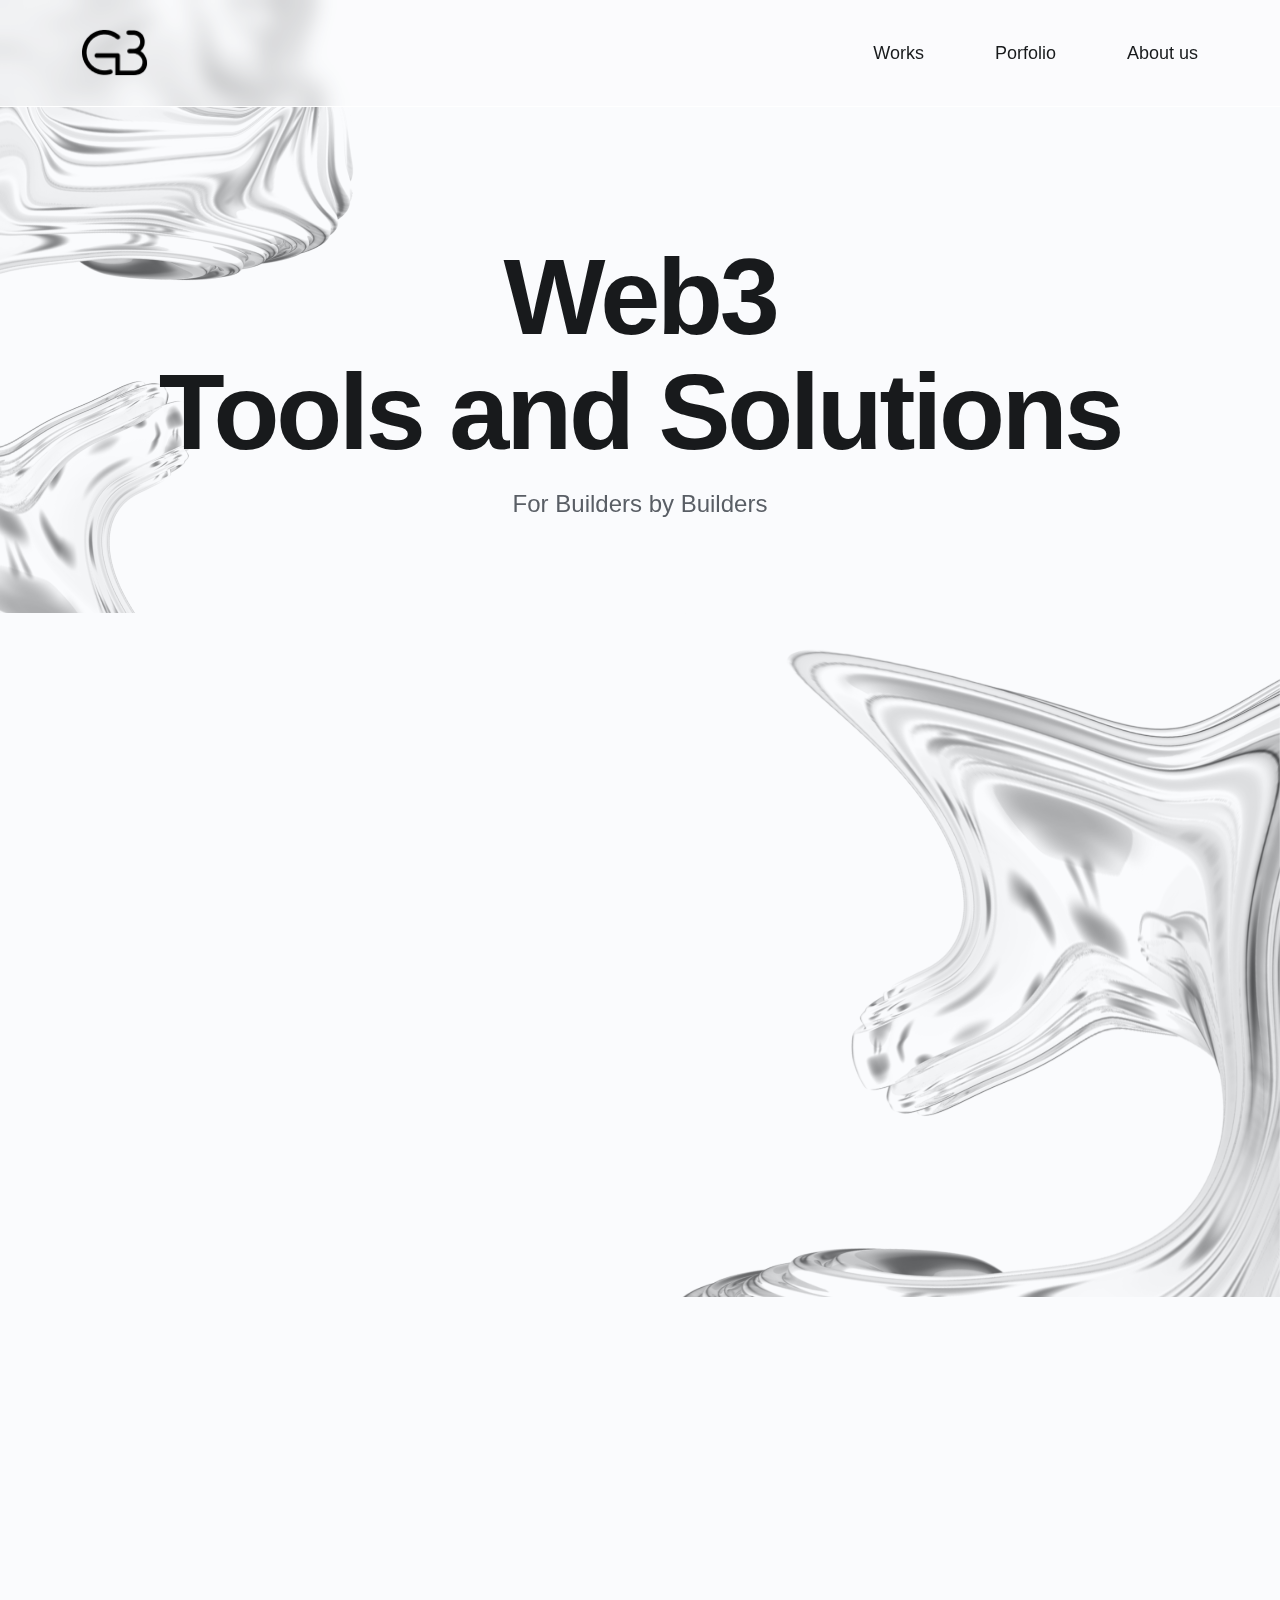
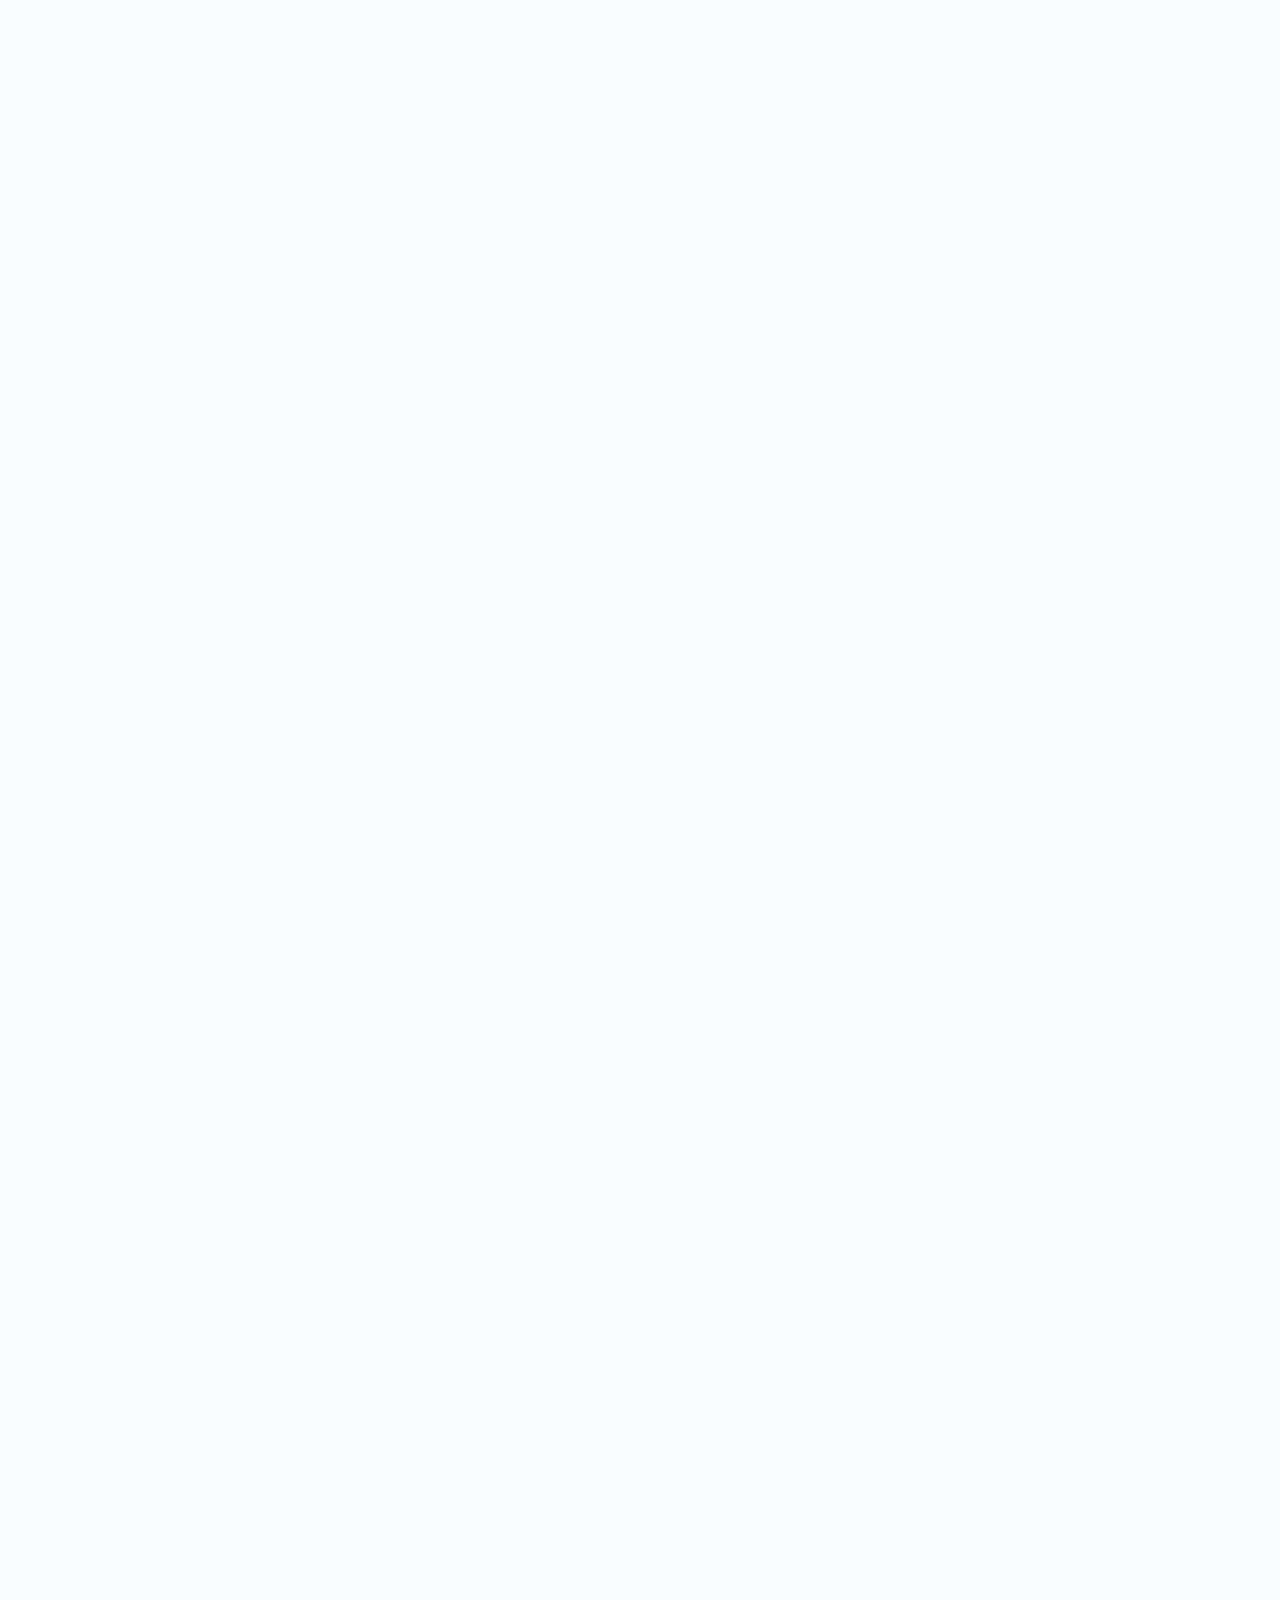
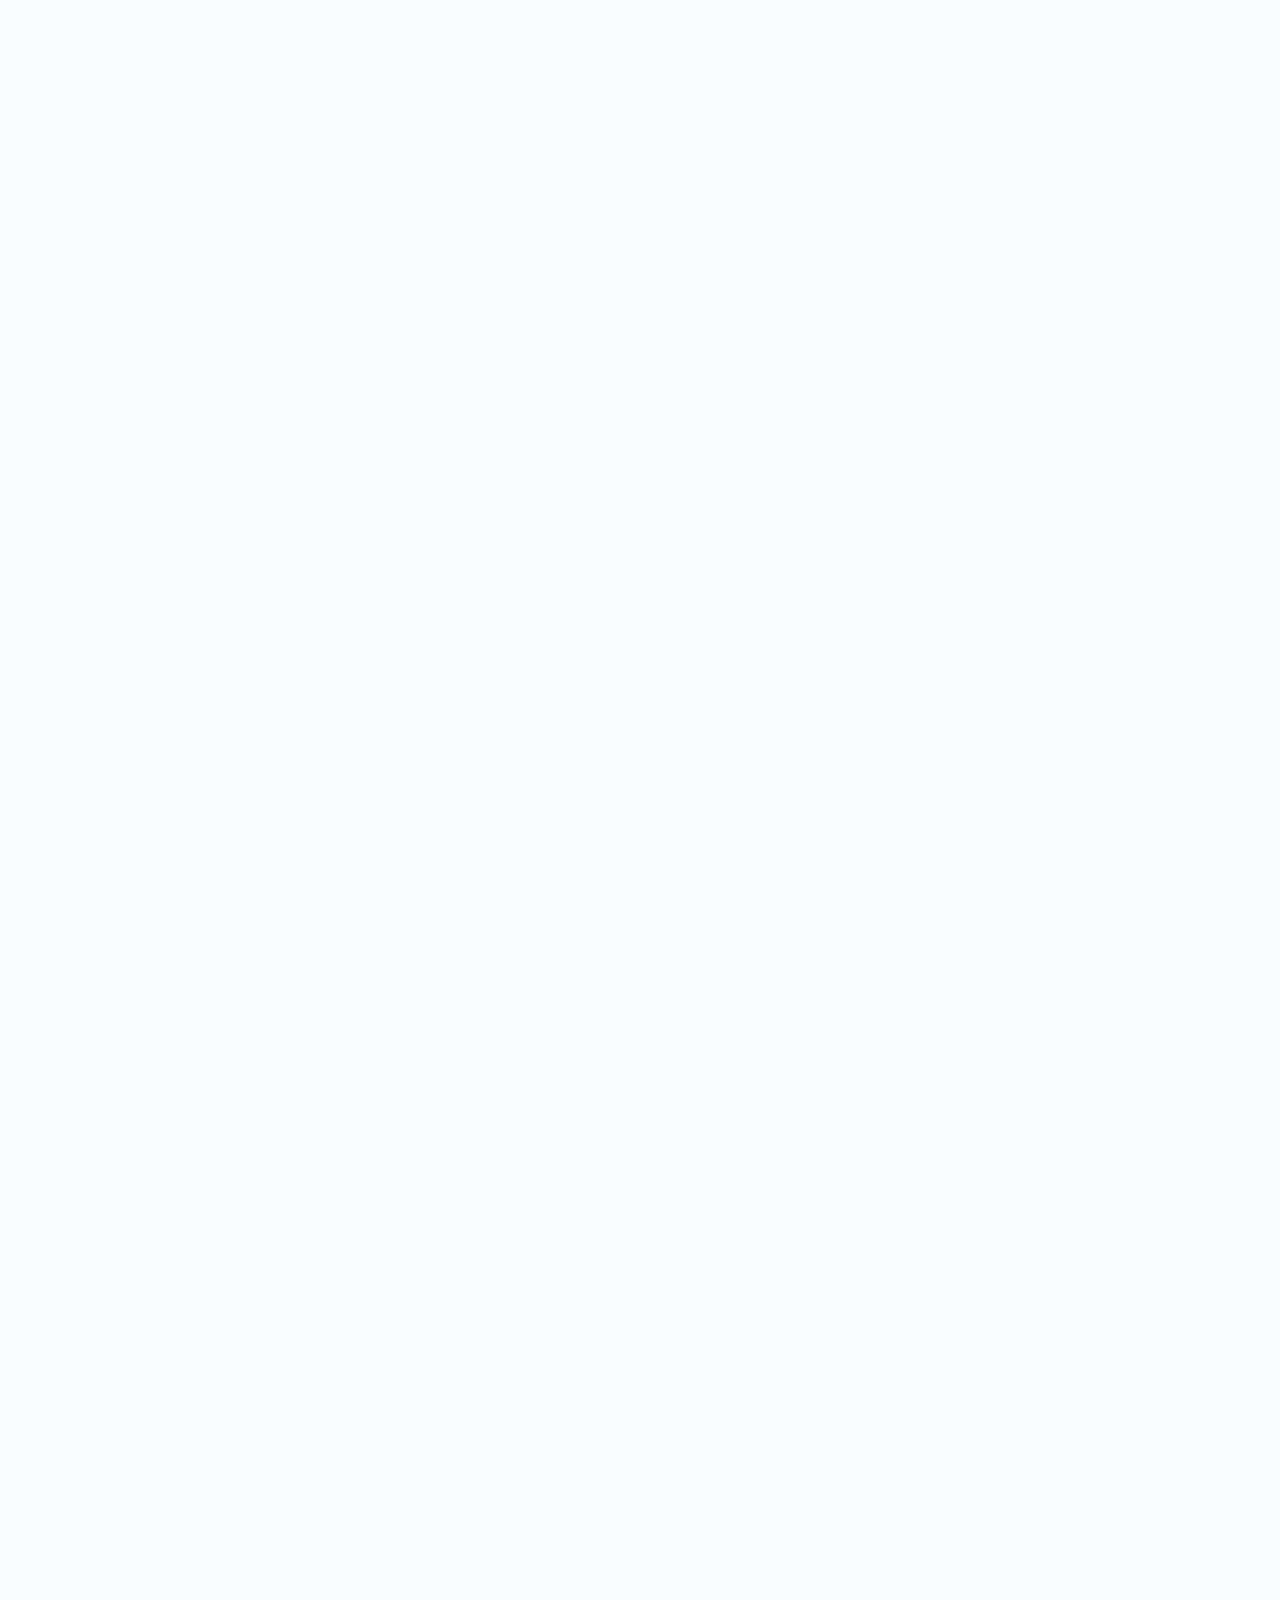
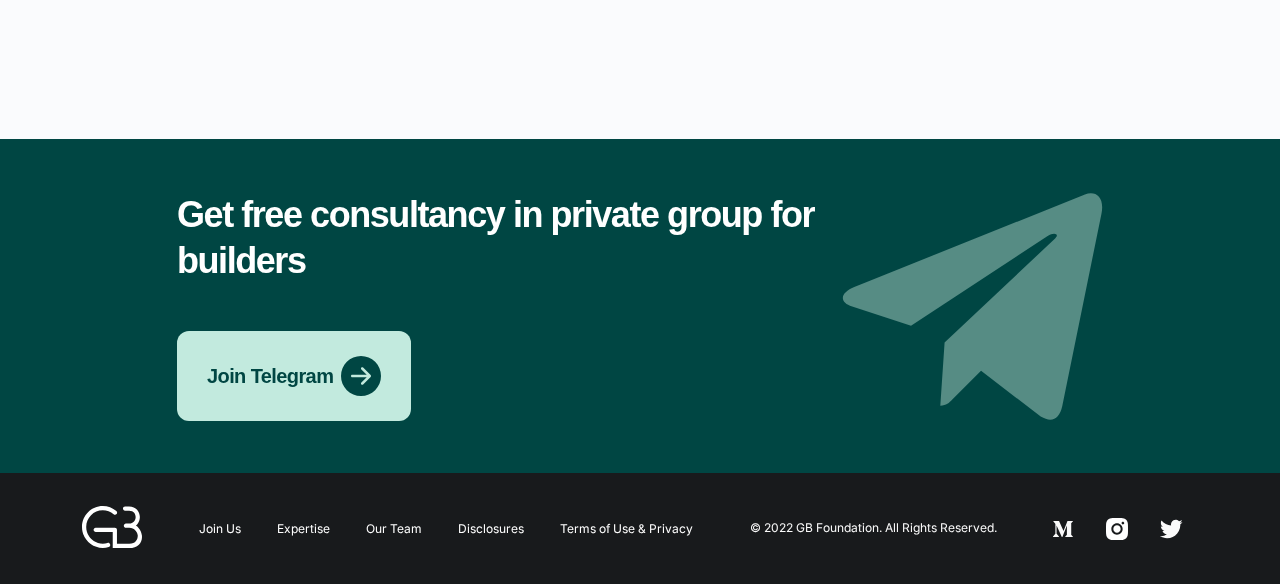
==== index.html @ 2387ce79 "fix bugs" ====
<!DOCTYPE html>
<html lang="en">
  <head>
    <meta charset="utf-8" />
    <link href="favicon.ico" rel="icon" />
    <title>Web3 Tools and Solutions</title>
    <!-- Search Engine -->
    <meta
      content="We support brand growth for our clients by pioneering new forms of
      marketing strategies that utilize emerging technologies, leading a
      new revolution in how business is done."
      name="description"
    />
    <meta
      content="https://gb-foundation.vercel.app/opengraph-2.jpg"
      name="image"
    />
    <!-- Schema.org for Google -->
    <meta content="GB Foundation" itemprop="name" />
    <meta
      content="Genesis Builders is here to assist every type of enterprise, from the most promising start-ups to top brands and businesses in the world, with the next evolution of consumer behavior."
      itemprop="description"
    />
    <meta
      content="https://gb-foundation.vercel.app/opengraph.png"
      itemprop="image"
    />
    <!-- Open Graph general (Facebook, Pinterest & Google+) -->
    <meta content="GB Foundation" name="og:title" />
    <meta
      content="Genesis Builders is here to assist every type of enterprise, from the most promising start-ups to top brands and businesses in the world, with the next evolution of consumer behavior."
      name="og:description"
    />
    <meta
      content="https://gb-foundation.vercel.app/opengraph.png"
      name="og:image"
    />
    <meta content="https://gb-foundation.vercel.app/" name="og:url" />
    <meta content="GB Foundation" name="og:site_name" />
    <meta content="en_US" name="og:locale" />
    <meta content="website" name="og:type" />
    <meta content="@gbfoundation" name="twitter:site" />
    <meta content="summary_large_image" name="twitter:card" />
    <meta content="GB Foundation" name="twitter:title" />
    <meta
      content="Genesis Builders is here to assist every type of enterprise, from the most promising start-ups to top brands and businesses in the world, with the next evolution of consumer behavior."
      name="twitter:description"
    />
    <meta
      content="https://gb-foundation.vercel.app/opengraph.png"
      name="twitter:image"
    />
    <meta content="401785937034606" name="fb:app_id" />
    <meta content="width=device-width, initial-scale=1" name="viewport" />
    <meta content="#fff" name="theme-color" />
    <link href="logo192.png" rel="apple-touch-icon" />
    <link
      href="https://cdn.jsdelivr.net/npm/bootstrap@5.2.0/dist/css/bootstrap.min.css"
      rel="stylesheet"
    />
    <link href="https://fonts.cdnfonts.com/css/avenir" rel="stylesheet" />
    <link
      href="https://fonts.googleapis.com/css2?family=Inter:wght@300;400;500;600;700;800;900&amp;display=swap"
      rel="stylesheet"
    />
    <link href="assets/plugins/aos/aos.css" rel="stylesheet" />
    <link href="assets/plugins/slick/slick.css" rel="stylesheet" />
    <link href="assets/plugins/slick/slick-theme.css" rel="stylesheet" />
    <link href="assets/css/style.css" rel="stylesheet" />
    <!-- Google tag (gtag.js) -->
    <script
      async
      src="https://www.googletagmanager.com/gtag/js?id=G-9VPZ864VEZ"
    ></script>
    <script>
      window.dataLayer = window.dataLayer || [];

      function gtag() {
        dataLayer.push(arguments);
      }

      gtag("js", new Date());
      gtag("config", "G-9VPZ864VEZ");
    </script>
  </head>

  <body>
    <!-- begin loader -->
    <div class="gb-loader-wrapper" id="GBLoader">
      <div class="gb-loader-element"></div>
      <div class="gb-loader-element"></div>
      <div class="gb-loader-element"></div>
      <div class="gb-loader-text">Loading…</div>
      <div class="gb-loader-large-square"></div>
    </div>
    <!-- end loader -->

    <!-- begin header -->
    <header class="gb-header">
      <div class="container d-flex align-items-center justify-content-between">
        <a class="gb-brand" href="index.html">
          <img alt="GB Foundation" src="assets/images/logo.png" />
        </a>
        <div class="gb-header-toggle">
          <span></span>
          <span></span>
          <span></span>
          <span></span>
        </div>
        <div class="gb-header-menu">
          <ul>
            <li><a href="works.html">Works</a></li>
            <li><a href="portfolio.html">Porfolio</a></li>
            <li><a href="about-us.html">About us</a></li>
          </ul>
        </div>
      </div>
    </header>
    <!-- end header -->

    <!-- begin main -->
    <main class="gb-main">
      <div class="gb-page-content gb-homepage">
        <div class="gb-hp-banner">
          <div class="container">
            <h1 data-aos="fade-up">
              Web3 <br />
              Tools and Solutions
            </h1>
            <div data-aos="fade-up" data-aos-delay="100">
              For Builders by Builders
            </div>
          </div>
        </div>

        <div class="gb-hp-story">
          <div class="container">
            <div class="gb-hp-story-title" data-aos="fade-up">
              Genesis Builders is here to assist every type of enterprise, from
              the most promising start-ups to top brands and businesses in the
              world, with the next evolution of consumer behavior.
            </div>
            <div
              class="gb-hp-story-body"
              data-aos="fade-up"
              data-aos-delay="100"
            >
              Genesis Builders is here to support brand growth with customers
              via emerging technologies, marketing strategy, and beyond. We aim
              to empower our clients, to make success the norm, to rise above
              outdated limitations in order to achieve true success.
            </div>
          </div>
        </div>

        <div class="gb-hp-video">
          <!-- mute, hide info, loop, hide control, autoplay -->
          <iframe
            allow="accelerometer; autoplay; clipboard-write; encrypted-media; gyroscope; picture-in-picture"
            allowfullscreen
            frameborder="0"
            height="315"
            src="https://www.youtube.com/embed/AJ_y1u4sXQE?controls=0&autoplay=1&mute=1&playsinline=1&loop=1&playlist=AJ_y1u4sXQE&modestbranding=1&showinfo=0"
            style="
              aspect-ratio: 16 / 9;
              width: 100%;
              height: auto;
              pointer-events: none;
            "
            title="YouTube video player"
            width="560"
          ></iframe>
        </div>

        <div class="gb-hp-expertise">
          <div class="container">
            <div class="gb-section-title" data-aos="fade-up">
              The GB Verticals
            </div>
            <div
              class="gb-section-description"
              data-aos="fade-up"
              data-aos-delay="100"
            >
              We support brand growth for our clients by pioneering new forms of
              marketing strategies that utilize emerging technologies, leading a
              new revolution in how business is done.
            </div>
            <div
              class="gb-hp-expertise-action"
              data-aos="fade-up"
              data-aos-delay="200"
            >
              <a href="works.html">Check out our works</a>
            </div>
            <div class="row">
              <div class="col-lg-4 mb-lg-0 mb-5">
                <div class="gb-hp-expertise-item style-1" data-aos="fade-up">
                  <div class="gb-hp-expertise-item-inner">
                    <div class="gb-hp-expertise-item-title">BRANDING</div>
                    <div class="gb-hp-expertise-item-description">
                      GB Branding Service utilizes technology, as well as
                      strategy, to fine tune your company's brand image. Our
                      services include brand positioning, brand image, public
                      relations (PR), digital marketing, and more.
                    </div>
                  </div>
                </div>
              </div>
              <div class="col-lg-4 mb-lg-0 mb-5">
                <div
                  class="gb-hp-expertise-item style-2"
                  data-aos="fade-up"
                  data-aos-delay="100"
                >
                  <div class="gb-hp-expertise-item-inner">
                    <div class="gb-hp-expertise-item-title">COMMUNITY</div>
                    <div class="gb-hp-expertise-item-description">
                      The GB community is an integral part of project
                      development, handling Building, Branding, Leading and
                      Management duties to foster organic brand development.
                    </div>
                  </div>
                </div>
              </div>
              <div class="col-lg-4">
                <div
                  class="gb-hp-expertise-item style-3"
                  data-aos="fade-up"
                  data-aos-delay="200"
                >
                  <div class="gb-hp-expertise-item-inner">
                    <div class="gb-hp-expertise-item-title">TECHNOLOGY</div>
                    <div class="gb-hp-expertise-item-description">
                      Genesis Builders provides customers with superior products
                      brought to market in a more efficient way. We provide
                      flexible and innovative technology solutions at
                      competitive prices.
                    </div>
                  </div>
                </div>
              </div>
            </div>
          </div>
        </div>

        <div class="gb-hp-portfolio">
          <div class="container">
            <div class="gb-section-title" data-aos="fade-up">Our portfolio</div>
            <div
              class="gb-section-description"
              data-aos="fade-up"
              data-aos-delay="100"
            >
              The GB portfolio contains a variety of web3 projects, many of
              which have already achieved important milestones and success with
              support of GB.
            </div>
            <div
              class="gb-hp-portfolio-more"
              data-aos="fade-up"
              data-aos-delay="200"
            >
              <a href="portfolio.html">
                <span>View more</span>
                <svg
                  fill="none"
                  height="30"
                  viewBox="0 0 30 30"
                  width="30"
                  xmlns="http://www.w3.org/2000/svg"
                >
                  <path
                    clip-rule="evenodd"
                    d="M1.875 15C1.875 14.7514 1.97377 14.5129 2.14959 14.3371C2.3254 14.1613 2.56386 14.0625 2.8125 14.0625L24.9244 14.0625L19.0238 8.16379C18.8477 7.98775 18.7488 7.74899 18.7488 7.50004C18.7488 7.25108 18.8477 7.01232 19.0238 6.83629C19.1998 6.66025 19.4385 6.56135 19.6875 6.56135C19.9365 6.56135 20.1752 6.66025 20.3513 6.83629L27.8513 14.3363C27.9386 14.4234 28.0078 14.5268 28.0551 14.6407C28.1024 14.7546 28.1267 14.8767 28.1267 15C28.1267 15.1234 28.1024 15.2455 28.0551 15.3593C28.0078 15.4732 27.9386 15.5767 27.8513 15.6638L20.3513 23.1638C20.1752 23.3398 19.9365 23.4387 19.6875 23.4387C19.4385 23.4387 19.1998 23.3398 19.0238 23.1638C18.8477 22.9877 18.7488 22.749 18.7488 22.5C18.7488 22.2511 18.8477 22.0123 19.0238 21.8363L24.9244 15.9375L2.8125 15.9375C2.56386 15.9375 2.3254 15.8388 2.14959 15.6629C1.97377 15.4871 1.875 15.2487 1.875 15Z"
                    fill="#004643"
                    fill-rule="evenodd"
                  />
                </svg>
              </a>
            </div>
            <div class="gb-hp-portfolio-slide-wrap" data-aos="fade-up">
              <div class="gb-hp-portfolio-slide">
                <div class="gb-hp-portfolio-item-wrap">
                  <div class="gb-hp-portfolio-item">
                    <div class="gb-hp-portfolio-image">
                      <img
                        alt="databricks"
                        src="assets/images/portfolio/databricks.png"
                      />
                    </div>
                    <div class="gb-hp-portfolio-description">
                      As the world’s first and only lakehouse platform in the
                      cloud, Databricks combines the best of data warehouses and
                      data lakes to offer an open and unified platform for data
                      and AI.
                    </div>
                  </div>
                </div>

                <div class="gb-hp-portfolio-item-wrap">
                  <div class="gb-hp-portfolio-item">
                    <div class="gb-hp-portfolio-image">
                      <img
                        alt="DigitalOcean"
                        src="assets/images/portfolio/DigitalOcean.png"
                      />
                    </div>
                    <div class="gb-hp-portfolio-description">
                      An American cloud infrastructure provider, who provides
                      developers, startups, and SMBs with cloud
                      infrastructure-as-a-service platforms
                    </div>
                  </div>
                </div>

                <div class="gb-hp-portfolio-item-wrap">
                  <div class="gb-hp-portfolio-item">
                    <div class="gb-hp-portfolio-image">
                      <img
                        alt="massbit"
                        src="assets/images/portfolio/massbit.svg"
                      />
                    </div>
                    <div class="gb-hp-portfolio-description">
                      MassBit’s mission is to evolve web3 infrastructure, making
                      it easier, faster and cheaper for Defi and web3, through
                      the development of decentralized API and multi-chain
                      indexing services.
                    </div>
                  </div>
                </div>

                <div class="gb-hp-portfolio-item-wrap">
                  <div class="gb-hp-portfolio-item">
                    <div class="gb-hp-portfolio-image">
                      <img
                        alt="harmony"
                        src="assets/images/portfolio/harmony.png"
                      />
                    </div>
                    <div class="gb-hp-portfolio-description">
                      An open and fast blockchain.Their mainnet runs Ethereum
                      applications with 2-second transaction finality and 100
                      times lower fees.
                    </div>
                  </div>
                </div>
              </div>
            </div>
          </div>
        </div>

        <div class="gb-hp-partners">
          <div class="container">
            <div class="gb-section-title" data-aos="fade-up">Our Partners</div>
            <div
              class="gb-section-description"
              data-aos="fade-up"
              data-aos-delay="100"
            >
              Genesis Builders partnered with leading tech-based brands to
              create transformative changes in the world.
            </div>
            <div class="row justify-content-center">
              <div class="col-xl col-lg-2 col-md-3 col-6 mb-lg-0 mb-3">
                <a class="gb-hp-partner" data-aos="fade-up" href="#">
                  <img
                    alt="animoca"
                    src="assets/images/our-partners/animoca.png"
                  />
                </a>
              </div>
              <div class="col-xl col-lg-2 col-md-3 col-6 mb-lg-0 mb-3">
                <a
                  class="gb-hp-partner"
                  data-aos="fade-up"
                  data-aos-delay="100"
                  href="#"
                >
                  <img
                    alt="harmony"
                    src="assets/images/our-partners/harmony.png"
                  />
                </a>
              </div>
              <div class="col-xl col-lg-2 col-md-3 col-6 mb-lg-0 mb-3">
                <a
                  class="gb-hp-partner"
                  data-aos="fade-up"
                  data-aos-delay="200"
                  href="#"
                >
                  <img
                    alt="polygon"
                    src="assets/images/our-partners/polygon.png"
                  />
                </a>
              </div>
              <div class="col-xl col-lg-2 col-md-3 col-6 mb-lg-0 mb-3">
                <a
                  class="gb-hp-partner"
                  data-aos="fade-up"
                  data-aos-delay="300"
                  href="#"
                >
                  <img alt="m6" src="assets/images/our-partners/m6.png" />
                </a>
              </div>
              <div class="col-xl col-lg-2 col-md-3 col-6">
                <a
                  class="gb-hp-partner"
                  data-aos="fade-up"
                  data-aos-delay="400"
                  href="#"
                >
                  <img
                    alt="binance"
                    src="assets/images/our-partners/binance.png"
                  />
                </a>
              </div>
            </div>
          </div>
        </div>

        <div class="gb-hp-cta">
          <div class="container">
            <div class="gb-section-title" data-aos="fade-up">
              Get things done in 15 mins
            </div>
            <div
              class="gb-section-description"
              data-aos="fade-up"
              data-aos-delay="100"
            >
              Sync with us in 15 mins and figure out how we help build your
              dream brand
            </div>
            <a
              class="gb-hp-cta-action"
              data-aos="fade-up"
              data-aos-delay="200"
              href="https://calendly.com/thegb"
              target="_blank"
            >
              <img alt="Book us up" src="assets/images/icons/book-us-up.png" />
              <span>Book us up</span>
            </a>
          </div>
        </div>
      </div>
    </main>
    <!-- end main -->

    <!-- begin footer -->
    <footer class="gb-footer">
      <div class="gb-footer-top">
        <div class="container">
          <div class="row justify-content-center align-items-center">
            <div class="col-lg-7 col-md-9">
              <h3>Get free consultancy in private group for builders</h3>
              <a href="https://t.me/genesisbuilderscommunity" target="_blank">
                <span>Join Telegram</span>
                <svg
                  fill="none"
                  height="40"
                  viewBox="0 0 40 40"
                  width="40"
                  xmlns="http://www.w3.org/2000/svg"
                >
                  <g clip-path="url(#clip0_755_1672)">
                    <path
                      d="M20 -8.74228e-07C25.3043 -1.10609e-06 30.3914 2.10713 34.1421 5.85786C37.8929 9.60859 40 14.6957 40 20C40 25.3043 37.8929 30.3914 34.1421 34.1421C30.3914 37.8929 25.3043 40 20 40C14.6957 40 9.60859 37.8929 5.85786 34.1421C2.10714 30.3914 -6.42368e-07 25.3043 -8.74228e-07 20C-1.10609e-06 14.6957 2.10714 9.60859 5.85786 5.85786C9.60859 2.10714 14.6957 -6.42368e-07 20 -8.74228e-07ZM11.25 18.75C10.9185 18.75 10.6005 18.8817 10.3661 19.1161C10.1317 19.3505 10 19.6685 10 20C10 20.3315 10.1317 20.6495 10.3661 20.8839C10.6005 21.1183 10.9185 21.25 11.25 21.25L25.7325 21.25L20.365 26.615C20.1303 26.8497 19.9984 27.1681 19.9984 27.5C19.9984 27.8319 20.1303 28.1503 20.365 28.385C20.5997 28.6197 20.9181 28.7516 21.25 28.7516C21.5819 28.7516 21.9003 28.6197 22.135 28.385L29.635 20.885C29.7514 20.7689 29.8438 20.6309 29.9068 20.4791C29.9698 20.3272 30.0022 20.1644 30.0022 20C30.0022 19.8356 29.9698 19.6728 29.9068 19.5209C29.8438 19.3691 29.7514 19.2311 29.635 19.115L22.135 11.615C21.9003 11.3803 21.5819 11.2484 21.25 11.2484C20.9181 11.2484 20.5997 11.3803 20.365 11.615C20.1303 11.8497 19.9984 12.1681 19.9984 12.5C19.9984 12.8319 20.1303 13.1503 20.365 13.385L25.7325 18.75L11.25 18.75Z"
                      fill="#004643"
                    />
                  </g>
                  <defs>
                    <clipPath id="clip0_755_1672">
                      <rect
                        fill="white"
                        height="40"
                        transform="translate(0 40) rotate(-90)"
                        width="40"
                      />
                    </clipPath>
                  </defs>
                </svg>
              </a>
            </div>
            <div class="col-lg-3 col-md-3 d-md-block d-none">
              <img
                alt="telegram"
                class="img-fluid"
                src="assets/images/telegram.svg"
              />
            </div>
          </div>
        </div>
      </div>
      <div class="gb-footer-bottom">
        <div class="container">
          <div class="gb-footer-bottom-inner">
            <div class="gb-footer-logo">
              <img alt="GB" src="assets/images/logo-sm-white.svg" />
            </div>
            <div class="gb-footer-menu">
              <ul>
                <li><a href="#">Join Us</a></li>
                <li><a href="#">Expertise</a></li>
                <li><a href="#">Our Team</a></li>
                <li><a href="#">Disclosures</a></li>
                <li><a href="#">Terms of Use & Privacy</a></li>
              </ul>
            </div>
            <div class="gb-footer-copyright">
              © 2022 GB Foundation. All Rights Reserved.
            </div>
            <div class="gb-footer-socials">
              <ul>
                <li>
                  <a
                    href="https://medium.com/@genesisbuilders.web3"
                    target="_blank"
                  >
                    <img alt="medium" src="assets/images/icons/medium.svg" />
                  </a>
                </li>
                <li>
                  <a
                    href="https://www.instagram.com/thegb.xyz/ "
                    target="_blank"
                  >
                    <img
                      alt="instagram"
                      src="assets/images/icons/instagram.svg"
                    />
                  </a>
                </li>
                <li>
                  <a href="https://twitter.com/GBFoundationHQ" target="_blank">
                    <img alt="twitter" src="assets/images/icons/twitter.svg" />
                  </a>
                </li>
              </ul>
            </div>
          </div>
        </div>
      </div>
    </footer>
    <!-- end footer -->

    <script src="https://cdn.jsdelivr.net/npm/bootstrap@5.2.0/dist/js/bootstrap.bundle.min.js"></script>
    <script src="assets/plugins/jquery/jquery.min.js"></script>
    <script src="assets/plugins/aos/aos.js"></script>
    <script src="assets/plugins/slick/slick.min.js"></script>
    <script src="assets/js/script.js"></script>
  </body>
</html>
---- assets/css/style.css ----
.gb-title{font-family:"Avenir",sans-serif;color:#1a051d;font-weight:800;letter-spacing:-0.03em}.gb-title.large{font-size:62px;line-height:62px;margin-bottom:15px}.gb-title.medium{font-size:44px;line-height:120%;margin-bottom:10px}h1,.h1,.gb-h1{font-family:"Avenir",sans-serif;color:#1a051d;font-weight:900;font-size:36px;line-height:130%;letter-spacing:-0.04em;margin-bottom:6px}h2,.h2,.gb-h2{font-family:"Avenir",sans-serif;color:#1a051d;font-weight:900;font-size:24px;line-height:120%;letter-spacing:-0.02em;margin-bottom:12px}h3,.h3,.gb-h3{font-family:"Avenir",sans-serif;color:#1a051d;font-weight:800;font-size:20px;line-height:26px;letter-spacing:-0.03em;margin-bottom:13px}body,.gb-text{font-family:"Avenir",sans-serif;color:#1a051d;font-weight:400;font-size:18px;line-height:150%}.gb-text-2{font-family:"Avenir",sans-serif;color:#1a051d;font-weight:500;font-size:14px;line-height:20px}.gb-small-text{font-family:"Avenir",sans-serif;color:#1a051d;font-weight:400;font-size:12px;line-height:13px}.gb-caption-text{font-family:"Avenir",sans-serif;color:#1a051d;font-weight:500;font-size:12px;line-height:16px}.gb-header{position:fixed;top:0;left:0;width:100%;z-index:999;background:rgba(255,255,255,.2);border-bottom:1px solid #fff;backdrop-filter:blur(10px);padding:23px 0}@media(max-width: 767px){.gb-header{padding:15px 0}}.gb-header .gb-brand{z-index:999}.gb-header .gb-brand img{height:60px}@media(max-width: 767px){.gb-header .gb-brand img{height:50px}}.gb-header .gb-header-toggle{display:none;width:32px;height:22px;position:relative;transform:rotate(0deg);transition:.5s ease-in-out;cursor:pointer;z-index:999}.gb-header .gb-header-toggle.open span:nth-child(1){top:10px;width:0%;left:50%}.gb-header .gb-header-toggle.open span:nth-child(2){transform:rotate(45deg)}.gb-header .gb-header-toggle.open span:nth-child(3){transform:rotate(-45deg)}.gb-header .gb-header-toggle.open span:nth-child(4){top:10px;width:0%;left:50%}.gb-header .gb-header-toggle span{display:block;position:absolute;height:2px;width:100%;background:#181a1c;border-radius:2px;opacity:1;left:0;transform:rotate(0deg);transition:.25s ease-in-out}.gb-header .gb-header-toggle span:nth-child(1){top:0px}.gb-header .gb-header-toggle span:nth-child(2),.gb-header .gb-header-toggle span:nth-child(3){top:10px}.gb-header .gb-header-toggle span:nth-child(4){top:20px}@media(max-width: 767px){.gb-header .gb-header-toggle{display:block}}.gb-header .gb-header-menu{display:inline-flex}@media(max-width: 767px){.gb-header .gb-header-menu{position:fixed;top:0px;left:0;width:100vw;height:100vh;z-index:998;transform:translateX(100%);transition:all ease-in-out .3s;background-color:#fff;justify-content:center;padding:180px 0}.gb-header .gb-header-menu ul{flex-direction:column;max-width:540px}.gb-header .gb-header-menu ul li{margin:10px 0 !important}.gb-header .gb-header-menu.show{transform:translateX(0)}}.gb-header .gb-header-menu ul{list-style:none;padding-left:0;margin-bottom:0;display:inline-flex;align-items:center}.gb-header .gb-header-menu ul li:not(:last-child){margin-right:71px}.gb-header .gb-header-menu ul li a{font-weight:400;font-size:18px;line-height:150%;color:#181a1c;text-decoration:none;transition:all ease-in-out .3s}.gb-header .gb-header-menu ul li a.active,.gb-header .gb-header-menu ul li a:hover{color:#004643}.gb-footer .gb-footer-top{padding:52.35px 0;background:#004643}.gb-footer .gb-footer-top h3{font-weight:900;font-size:36px;line-height:130%;letter-spacing:-0.04em;color:#fff;margin-bottom:46px}@media(max-width: 1199px){.gb-footer .gb-footer-top h3{font-size:30px}}@media(max-width: 991px){.gb-footer .gb-footer-top h3{font-size:28px;margin-bottom:30px}}@media(max-width: 576px){.gb-footer .gb-footer-top h3{font-size:24px;margin-bottom:24px}}.gb-footer .gb-footer-top a{background:#c2eade;border-radius:12px;display:inline-flex;align-items:center;padding:25px 30px;font-weight:900;font-size:20px;line-height:22px;letter-spacing:-0.03em;color:#004643;transition:all ease-in-out .3s;text-decoration:none}@media(max-width: 576px){.gb-footer .gb-footer-top a{padding-top:10px;padding-bottom:10px}.gb-footer .gb-footer-top a svg{height:18px;width:auto}}.gb-footer .gb-footer-top a svg{margin-left:8px}.gb-footer .gb-footer-bottom{padding:27px 0 29px;background:#181a1c}.gb-footer .gb-footer-bottom .gb-footer-bottom-inner{display:flex;flex-wrap:wrap;align-items:center;justify-content:space-between}.gb-footer .gb-footer-bottom .gb-footer-bottom-inner ul{padding-left:0;margin-bottom:0;display:inline-flex;align-items:center;list-style:none}@media(max-width: 1199px){.gb-footer .gb-footer-bottom .gb-footer-bottom-inner .gb-footer-logo{width:20%}}@media(max-width: 1199px){.gb-footer .gb-footer-bottom .gb-footer-bottom-inner .gb-footer-menu{width:80%;text-align:right}.gb-footer .gb-footer-bottom .gb-footer-bottom-inner .gb-footer-menu ul{justify-content:flex-end}}@media(max-width: 767px){.gb-footer .gb-footer-bottom .gb-footer-bottom-inner .gb-footer-menu{width:100%;text-align:left;margin:10px 0}}@media(max-width: 767px){.gb-footer .gb-footer-bottom .gb-footer-bottom-inner .gb-footer-menu ul{justify-content:flex-start}}@media(max-width: 576px){.gb-footer .gb-footer-bottom .gb-footer-bottom-inner .gb-footer-menu ul{margin:15px 0;flex-direction:column;align-items:flex-start}}@media(max-width: 767px){.gb-footer .gb-footer-bottom .gb-footer-bottom-inner .gb-footer-menu ul li:first-child a{padding-left:0}}.gb-footer .gb-footer-bottom .gb-footer-bottom-inner .gb-footer-menu ul li a{text-decoration:none;padding:10px 18px;font-family:"Inter",sans-serif;font-weight:400;font-size:12px;line-height:15px;color:#fff;white-space:nowrap}@media(max-width: 576px){.gb-footer .gb-footer-bottom .gb-footer-bottom-inner .gb-footer-menu ul li a{padding:0}}.gb-footer .gb-footer-bottom .gb-footer-bottom-inner .gb-footer-copyright{font-family:"Inter",sans-serif;font-weight:400;font-size:12px;line-height:15px;color:#fafafa}@media(max-width: 1199px){.gb-footer .gb-footer-bottom .gb-footer-bottom-inner .gb-footer-copyright{width:70%;padding-top:10px}}@media(max-width: 576px){.gb-footer .gb-footer-bottom .gb-footer-bottom-inner .gb-footer-copyright{width:100%;margin-bottom:10px}}@media(max-width: 1199px){.gb-footer .gb-footer-bottom .gb-footer-bottom-inner .gb-footer-socials{text-align:right;width:30%}.gb-footer .gb-footer-bottom .gb-footer-bottom-inner .gb-footer-socials ul{justify-content:flex-end}}@media(max-width: 576px){.gb-footer .gb-footer-bottom .gb-footer-bottom-inner .gb-footer-socials{width:100%;text-align:left}}@media(max-width: 576px){.gb-footer .gb-footer-bottom .gb-footer-bottom-inner .gb-footer-socials ul li:first-child a{margin-left:0}}.gb-footer .gb-footer-bottom .gb-footer-bottom-inner .gb-footer-socials ul li a{text-decoration:none;margin:0 15px}.gb-footer .gb-footer-bottom .gb-footer-bottom-inner .gb-footer-socials ul li a:hover img{transform:scale(1.1)}.gb-footer .gb-footer-bottom .gb-footer-bottom-inner .gb-footer-socials ul li a img{transform-origin:center center;transition:all ease-in-out .3s}.gb-page-content{background-color:#fafbfd;padding-top:107px}@media(max-width: 767px){.gb-page-content{padding-top:81px}}.gb-page-banner{padding-top:73px;padding-bottom:160px}@media(max-width: 767px){.gb-page-banner{padding-bottom:80px}}.gb-page-banner .gb-page-subtitle{font-family:"Avenir",sans-serif;color:#1a051d;font-weight:500;font-size:24px;line-height:120%;letter-spacing:-0.02em;color:#000;margin-bottom:16px;text-align:center}.gb-page-banner .gb-page-title{font-family:"Avenir",sans-serif;color:#1a051d;font-weight:800;font-size:90px;line-height:62px;text-align:center;letter-spacing:-0.03em;color:#181a1c;margin-bottom:40px}@media(max-width: 767px){.gb-page-banner .gb-page-title{font-size:60px}}.gb-page-banner .gb-page-description{font-family:"Avenir",sans-serif;color:#1a051d;font-weight:400;font-size:18px;line-height:150%;text-align:center;color:#595e65;width:708px;max-width:100%;margin-left:auto;margin-right:auto}.gb-homepage{padding-top:0}.gb-homepage .gb-section-title{position:relative;font-weight:800;font-size:62px;line-height:62px;letter-spacing:-0.03em;color:#181a1c;margin-bottom:40px;text-align:center}@media(max-width: 767px){.gb-homepage .gb-section-title{font-size:42px}}.gb-homepage .gb-section-title::before{content:"";position:absolute;bottom:-16px;left:50%;transform:translateX(-50%);width:200px;height:3px;background:#181a1c}@media(max-width: 767px){.gb-homepage .gb-section-title::before{height:2px;width:100px}}.gb-homepage .gb-section-description{font-weight:500;font-size:18px;line-height:32px;text-align:center;color:#595e65;margin-bottom:42px}.gb-homepage .gb-hp-banner{padding:239px 0 93px;position:relative;text-align:center;font-weight:500;font-size:24px;line-height:33px;color:#595e65;overflow:hidden}@media(max-width: 767px){.gb-homepage .gb-hp-banner{padding:150px 0}}.gb-homepage .gb-hp-banner::before{width:755px;height:827px;content:"";position:absolute;top:0;left:0;background-image:url(../images/banner-bg.png);mix-blend-mode:difference}.gb-homepage .gb-hp-banner *{position:relative}.gb-homepage .gb-hp-banner h1{font-weight:800;font-size:108px;line-height:115px;letter-spacing:-0.03em;color:#181a1c;margin-bottom:18px;max-width:100%;margin-left:auto;margin-right:auto}@media(max-width: 767px){.gb-homepage .gb-hp-banner h1{font-size:65px;line-height:1.3}}.gb-homepage .gb-hp-story{padding:264px 0 94px;position:relative}@media(max-width: 767px){.gb-homepage .gb-hp-story{padding-top:80px}}.gb-homepage .gb-hp-story::before{content:"";position:absolute;top:0;left:0;width:100%;height:100%;background-image:url(../images/about-us/bg.svg);background-size:auto 100%;background-position:bottom right;mix-blend-mode:difference;background-repeat:no-repeat}@media(max-width: 767px){.gb-homepage .gb-hp-story::before{opacity:.3}}.gb-homepage .gb-hp-story *{position:relative}.gb-homepage .gb-hp-story .gb-hp-story-title{font-weight:900;font-size:36px;line-height:130%;letter-spacing:-0.04em;color:#000;margin-bottom:35px;width:782px;max-width:100%}.gb-homepage .gb-hp-story .gb-hp-story-body{font-weight:500;font-size:18px;line-height:26px;color:#595e65;width:562px;max-width:100%}.gb-homepage .gb-hp-video video{width:100%;height:100%;object-fit:cover}.gb-homepage .gb-hp-expertise{padding:92px 0 63px}@media(max-width: 767px){.gb-homepage .gb-hp-expertise{padding-bottom:0}}.gb-homepage .gb-hp-expertise .gb-section-description{width:645px;max-width:100%;margin-left:auto;margin-right:auto;margin-bottom:51px}.gb-homepage .gb-hp-expertise .gb-hp-expertise-action{margin-bottom:83px;text-align:center}.gb-homepage .gb-hp-expertise .gb-hp-expertise-action a{display:inline-flex;padding:34px 30px;font-weight:900;font-size:20px;line-height:22px;letter-spacing:-0.03em;color:#fff;text-decoration:none;background:#004643;border-radius:12px;transition:all ease-in-out .3s}.gb-homepage .gb-hp-expertise .row{--bs-gutter-x: 16px}.gb-homepage .gb-hp-expertise .gb-hp-expertise-item{border-radius:8px;padding:50px 40px;display:flex;flex-direction:column;align-items:flex-start;justify-content:center;transition:all ease-in-out .3s;min-height:387px;position:relative}.gb-homepage .gb-hp-expertise .gb-hp-expertise-item::before,.gb-homepage .gb-hp-expertise .gb-hp-expertise-item::after{border-radius:8px;width:100%;height:100%;content:"";position:absolute;top:0;left:0}.gb-homepage .gb-hp-expertise .gb-hp-expertise-item::before{mix-blend-mode:luminosity}.gb-homepage .gb-hp-expertise .gb-hp-expertise-item::after{bottom:0;left:0;top:auto;height:0;transition:all ease-in-out .3s}.gb-homepage .gb-hp-expertise .gb-hp-expertise-item.style-1::before{background:linear-gradient(0deg, rgba(0, 0, 0, 0.5), rgba(0, 0, 0, 0.5)),url(../images/our-expertise/branding.jpg);background-size:cover}.gb-homepage .gb-hp-expertise .gb-hp-expertise-item.style-2::before{background:linear-gradient(0deg, rgba(0, 0, 0, 0.5), rgba(0, 0, 0, 0.5)),url(../images/our-expertise/community.png);background-size:cover}.gb-homepage .gb-hp-expertise .gb-hp-expertise-item.style-3::before{background:linear-gradient(0deg, rgba(0, 0, 0, 0.5), rgba(0, 0, 0, 0.5)),url(../images/our-expertise/technology.jpg);background-size:cover}.gb-homepage .gb-hp-expertise .gb-hp-expertise-item:hover{justify-content:flex-start}.gb-homepage .gb-hp-expertise .gb-hp-expertise-item:hover .gb-hp-expertise-item-title{color:#302f2f}.gb-homepage .gb-hp-expertise .gb-hp-expertise-item:hover .gb-hp-expertise-item-description{height:auto}.gb-homepage .gb-hp-expertise .gb-hp-expertise-item:hover:after{height:100%}.gb-homepage .gb-hp-expertise .gb-hp-expertise-item.style-1::after{background-color:#f1b664}.gb-homepage .gb-hp-expertise .gb-hp-expertise-item.style-2::after{background-color:#d25f5a}.gb-homepage .gb-hp-expertise .gb-hp-expertise-item.style-3::after{background-color:#a7c9bf}.gb-homepage .gb-hp-expertise .gb-hp-expertise-item *{position:relative;z-index:2}.gb-homepage .gb-hp-expertise .gb-hp-expertise-item .gb-hp-expertise-item-title{font-weight:900;font-size:36px;line-height:44px;letter-spacing:-0.02em;text-transform:uppercase;color:#fff;margin-bottom:16px;transition:all ease-in-out .5s}.gb-homepage .gb-hp-expertise .gb-hp-expertise-item .gb-hp-expertise-item-description{font-weight:400;font-size:18px;line-height:150%;color:#302f2f;transition:all ease-in-out .5s;height:0;overflow:hidden}.gb-homepage .gb-hp-portfolio{padding:100px 0 60px}@media(max-width: 767px){.gb-homepage .gb-hp-portfolio{padding-bottom:0}}.gb-homepage .gb-hp-portfolio .row{--bs-gutter-x: 30px}.gb-homepage .gb-hp-portfolio .gb-section-description{width:620px;max-width:100%;margin-left:auto;margin-right:auto;margin-bottom:50px}.gb-homepage .gb-hp-portfolio .gb-hp-portfolio-more{text-align:right;margin-bottom:63px}@media(max-width: 576px){.gb-homepage .gb-hp-portfolio .gb-hp-portfolio-more{margin-bottom:20px}}.gb-homepage .gb-hp-portfolio .gb-hp-portfolio-more a{text-decoration:none;display:inline-flex;align-items:center;font-weight:900;font-size:20px;line-height:22px;letter-spacing:-0.03em;color:#004643}.gb-homepage .gb-hp-portfolio .gb-hp-portfolio-more a:hover svg{transform:translateX(10px)}.gb-homepage .gb-hp-portfolio .gb-hp-portfolio-more a svg{margin-left:16px;transition:all ease-in-out .3s}@media(min-width: 576px){.gb-homepage .gb-hp-portfolio .gb-hp-portfolio-slide-wrap{margin-right:calc((100vw - 540px)/-2)}}@media(min-width: 768px){.gb-homepage .gb-hp-portfolio .gb-hp-portfolio-slide-wrap{margin-right:calc((100vw - 720px)/-2)}}@media(min-width: 992px){.gb-homepage .gb-hp-portfolio .gb-hp-portfolio-slide-wrap{margin-right:calc((100vw - 960px)/-2)}}@media(min-width: 1200px){.gb-homepage .gb-hp-portfolio .gb-hp-portfolio-slide-wrap{margin-right:calc((100vw - 1140px)/-2)}}@media(min-width: 1400px){.gb-homepage .gb-hp-portfolio .gb-hp-portfolio-slide-wrap{margin-left:-15px;margin-right:calc((100vw - 1320px)/-2)}}@media(max-width: 576px){.gb-homepage .gb-hp-portfolio .gb-hp-portfolio-slide-wrap{margin-left:-5px}}.gb-homepage .gb-hp-portfolio .gb-hp-portfolio-slide-wrap .gb-hp-portfolio-slide .slick-list{padding-left:0 !important}.gb-homepage .gb-hp-portfolio .gb-hp-portfolio-item-wrap{padding:0 15px}@media(max-width: 576px){.gb-homepage .gb-hp-portfolio .gb-hp-portfolio-item-wrap{padding:0 5px}}.gb-homepage .gb-hp-portfolio .gb-hp-portfolio-item{background:#fafafa;border:1px solid #cdcdcd;border-radius:8px;min-height:370px;transition:all ease-in-out .3s;overflow:hidden}.gb-homepage .gb-hp-portfolio .gb-hp-portfolio-item:hover{background:rgba(171,209,198,.2);border:1px solid #abd1c6;box-shadow:0px 15px 30px 2px rgba(0,0,0,.1)}.gb-homepage .gb-hp-portfolio .gb-hp-portfolio-item:hover .gb-hp-portfolio-image img{transform:scale(1.1)}.gb-homepage .gb-hp-portfolio .gb-hp-portfolio-item .gb-hp-portfolio-image{height:211px;background-color:#fff;display:flex;align-items:center;justify-content:center;padding:40px}@media(max-width: 1199px){.gb-homepage .gb-hp-portfolio .gb-hp-portfolio-item .gb-hp-portfolio-image{height:140px}}.gb-homepage .gb-hp-portfolio .gb-hp-portfolio-item .gb-hp-portfolio-image img{max-width:100%;object-fit:contain;transform-origin:center center;transition:all ease-in-out .3s}.gb-homepage .gb-hp-portfolio .gb-hp-portfolio-item .gb-hp-portfolio-description{padding:29px 17px 29px 24px;font-weight:500;font-size:14px;line-height:20px;color:#181a1c}@media(max-width: 576px){.gb-homepage .gb-hp-portfolio .gb-hp-portfolio-item .gb-hp-portfolio-description{padding:20px 16px 24px}}.gb-homepage .gb-hp-partners{padding:111px 0}@media(max-width: 767px){.gb-homepage .gb-hp-partners{padding-bottom:80px}}.gb-homepage .gb-hp-partners .row{--bs-gutter-x: 16px}.gb-homepage .gb-hp-partners .gb-section-description{width:490px;max-width:100%;margin-left:auto;margin-right:auto;margin-bottom:75px}.gb-homepage .gb-hp-partners .gb-hp-partner{padding:36px;min-height:132px;display:flex;align-items:center;justify-content:center;text-decoration:none;height:100%;border-radius:8px;background-color:#fff;transition:all ease-in-out .3s}.gb-homepage .gb-hp-partners .gb-hp-partner img{max-width:100%;max-height:78px}.gb-homepage .gb-hp-partners .gb-hp-partner:hover{filter:drop-shadow(0px 4px 20px rgba(0, 0, 0, 0.15))}.gb-homepage .gb-hp-cta{text-align:center;padding:96px 0 121px;position:relative}.gb-homepage .gb-hp-cta::before{content:"";position:absolute;top:0;left:0;width:100%;height:100%;background-image:url(../images/home-bg.svg);background-position:bottom right;background-size:cover;mix-blend-mode:exclusion;transform:rotate(-180deg)}.gb-homepage .gb-hp-cta *{position:relative}.gb-homepage .gb-hp-cta .gb-hp-cta-action{padding:25px 56px;display:inline-flex;align-items:center;justify-content:center;background:#f9bc60;border-radius:12px;font-weight:900;font-size:20px;line-height:22px;letter-spacing:-0.03em;color:#181a1c;text-decoration:none;transition:all ease-in-out .3s}.gb-homepage .gb-hp-cta .gb-hp-cta-action:hover{color:#fff}.gb-homepage .gb-hp-cta .gb-hp-cta-action img{margin-right:8px}.gb-works .gb-page-banner{padding-top:130px;padding-bottom:157px}@media(max-width: 767px){.gb-works .gb-page-banner{padding-top:73px}}.gb-works .gb-page-banner .gb-page-description{width:697px}.gb-works .gb-w-header{display:flex;border-bottom:1px #f9bc60 solid;margin-bottom:66px;padding-bottom:37px}.gb-works .gb-w-header .gb-w-header-icon{width:80px;min-width:80px;margin-right:36px;overflow:hidden}@media(max-width: 767px){.gb-works .gb-w-header .gb-w-header-icon{margin-right:20px}}.gb-works .gb-w-header .gb-w-header-icon img{width:100%}.gb-works .gb-w-header .gb-w-header-text .gb-w-header-title{font-weight:800;font-size:44px;line-height:120%;letter-spacing:-0.03em;color:#181a1c;margin-bottom:2px}@media(max-width: 767px){.gb-works .gb-w-header .gb-w-header-text .gb-w-header-title{font-size:36px}}.gb-works .gb-w-header .gb-w-header-text .gb-w-header-description{font-weight:400;font-size:16px;line-height:150%;color:#595e65}.gb-works .gb-w-item .gb-w-item-title{font-weight:800;font-size:44px;line-height:120%;letter-spacing:-0.03em;color:#181a1c;margin-bottom:24px}@media(max-width: 767px){.gb-works .gb-w-item .gb-w-item-title{font-size:30px}}.gb-works .gb-w-item .gb-w-item-description{font-weight:400;font-size:16px;line-height:150%;color:#595e65;margin-bottom:24px}.gb-works .gb-w-item .gb-w-item-features{padding-left:0;margin-bottom:0;list-style:none}.gb-works .gb-w-item .gb-w-item-features li{font-weight:400;font-size:16px;line-height:150%;color:#595e65;padding:4px 0;padding-left:48px;position:relative}.gb-works .gb-w-item .gb-w-item-features li::before{content:"";position:absolute;top:0;left:0;width:32px;height:32px;background-image:url(../images/icons/check.svg);background-size:cover}.gb-works .gb-w-item .gb-w-item-features li:not(:last-child){margin-bottom:16px}.gb-works .gb-w-slide{box-shadow:0px 22px 60px -10px rgba(0,0,0,.2);border-radius:8px}.gb-works .gb-w-slide .gb-w-slide-item img{width:100%;border-radius:8px}.gb-works .gb-w-slide .slick-dots{bottom:-60px}@media(max-width: 767px){.gb-works .gb-w-slide .slick-dots{bottom:-30px}}.gb-works .gb-w-pikasso{padding-bottom:98px}.gb-works .gb-w-contact{padding:33px 0 38px;margin-bottom:82px;background:#c2eade;box-shadow:0px 4px 10px rgba(0,132,244,.2),0px -2px 10px rgba(0,132,244,.4)}.gb-works .gb-w-contact h3{font-weight:800;font-size:44px;line-height:120%;letter-spacing:-0.03em;color:#181a1c;margin-bottom:0}@media(max-width: 991px){.gb-works .gb-w-contact h3{font-size:38px}}@media(max-width: 767px){.gb-works .gb-w-contact h3{font-size:26px}}.gb-works .gb-w-contact a{display:inline-flex;align-items:center;text-decoration:none;transition:all ease-in-out .3s;padding:16px 27px;background:#fff;border-radius:16px;font-weight:850;font-size:16px;line-height:18px;color:#181a1c}.gb-works .gb-w-contact a:hover{color:#595e65}.gb-works .gb-w-ezwallet{padding-bottom:100px}@media(max-width: 991px){.gb-works .gb-w-ezwallet{padding-bottom:40px}}.gb-works .gb-w-services{padding:81px 0 95px}.gb-works .gb-w-services .gb-w-services-sub-title{font-weight:400;font-size:16px;line-height:150%;text-transform:uppercase;color:#181a1c;margin-bottom:25px}.gb-works .gb-w-services .gb-w-services-title{font-weight:800;font-size:44px;line-height:120%;letter-spacing:-0.03em;color:#181a1c;position:relative;margin-bottom:86px}@media(max-width: 767px){.gb-works .gb-w-services .gb-w-services-title{font-size:42px;margin-bottom:80px}}.gb-works .gb-w-services .gb-w-services-title::before{content:"";position:absolute;bottom:-16px;left:0;width:200px;height:3px;background:#181a1c}@media(max-width: 767px){.gb-works .gb-w-services .gb-w-services-title::before{height:2px;width:100px}}.gb-works .gb-w-services .row .col-lg-4:first-child .gb-w-service{border-radius:6px 0px 0px 6px}@media(max-width: 991px){.gb-works .gb-w-services .row .col-lg-4:first-child .gb-w-service{border-radius:6px 6px 0 0}}.gb-works .gb-w-services .row .col-lg-4:last-child .gb-w-service{border-radius:0 6px 6px 0}@media(max-width: 991px){.gb-works .gb-w-services .row .col-lg-4:last-child .gb-w-service{border-radius:0 0 6px 6px}}.gb-works .gb-w-services .gb-w-service{border:1px solid #c2eade;height:100%;padding:30px 48px 80px}@media(max-width: 767px){.gb-works .gb-w-services .gb-w-service{padding:24px 30px 40px}}.gb-works .gb-w-services .gb-w-service .gb-w-service-icon{margin-bottom:24px}.gb-works .gb-w-services .gb-w-service .gb-w-service-icon img{height:80px}.gb-works .gb-w-services .gb-w-service .gb-w-service-title{font-weight:900;font-size:36px;line-height:44px;letter-spacing:-0.02em;color:#181a1c;margin-bottom:8px}.gb-works .gb-w-services .gb-w-service .gb-w-service-description{font-weight:400;font-size:16px;line-height:180%;color:#595e65}.gb-our-portfolio .row{--bs-gutter-x: 30px}.gb-our-portfolio .gb-op-content .gb-op-card{display:flex;flex-direction:column;background:#ecf9f5;border:1px solid #c2eade;border-radius:8px;margin-bottom:50px;height:calc(100% - 50px)}.gb-our-portfolio .gb-op-content .gb-op-card:hover .gb-op-card-image img{transform:scale(1.1)}.gb-our-portfolio .gb-op-content .gb-op-card .gb-op-card-image{height:211px;display:flex;align-items:center;justify-content:center;padding:40px;background-color:#fff}.gb-our-portfolio .gb-op-content .gb-op-card .gb-op-card-image img{max-height:108px;max-width:100%;object-fit:contain;transform-origin:center center;transition:all ease-in-out .3s}.gb-our-portfolio .gb-op-content .gb-op-card .gb-op-card-info{display:flex;flex-direction:column;justify-content:space-between;align-items:flex-start;flex:1;padding:24px 24px 26px}.gb-our-portfolio .gb-op-content .gb-op-card .gb-op-card-info .gb-op-card-description{margin-bottom:9px;font-family:"Avenir",sans-serif;color:#1a051d;font-weight:500;font-size:14px;line-height:20px;color:#181a1c}.gb-our-portfolio .gb-op-content .gb-op-card .gb-op-card-info .gb-op-card-action a{font-family:"Avenir",sans-serif;color:#1a051d;font-weight:500;font-size:12px;line-height:16px;text-decoration-line:underline;color:#004643;transition:all ease-in-out .3s}.gb-about-us .gb-page-banner{padding-bottom:23px}.gb-about-us .gb-page-banner .gb-page-description{width:589px}.gb-about-us .gb-au-story{padding:148px 0 282px;position:relative}@media(max-width: 991px){.gb-about-us .gb-au-story{padding:80px 0 40px}}.gb-about-us .gb-au-story::before{content:"";position:absolute;top:0;left:0;width:100%;height:100%;background-image:url(../images/about-us/bg.svg);background-size:auto 100%;background-position:bottom right;mix-blend-mode:difference;background-repeat:no-repeat}@media(max-width: 767px){.gb-about-us .gb-au-story::before{opacity:.3}}.gb-about-us .gb-au-story .gb-au-story-body{width:709px;max-width:100%;font-weight:500;font-size:24px;line-height:160%;letter-spacing:-0.02em;color:#181a1c;position:relative}.gb-about-us .gb-au-content .gb-au-title{font-weight:800;font-size:44px;line-height:120%;letter-spacing:-0.03em;color:#181a1c;margin-bottom:21px}@media(max-width: 767px){.gb-about-us .gb-au-content .gb-au-title{font-size:30px}}.gb-about-us .gb-au-content .gb-au-body{font-weight:400;font-size:16px;line-height:150%;color:#595e65}.gb-about-us .gb-au-content .gb-au-image{width:100%}.gb-about-us .gb-au-fynbm{padding-top:88px;padding-bottom:10px}.gb-about-us .gb-au-fynbm .gb-au-title{margin-top:18px}.gb-about-us .gb-au-fynbm .gb-au-body{width:466px;max-width:100%}.gb-about-us .gb-au-nstdao{padding-top:88px;padding-bottom:211px}@media(max-width: 767px){.gb-about-us .gb-au-nstdao{padding:60px 0 80px}}.gb-about-us .gb-au-nstdao .gb-au-title{margin-top:87px}@media(max-width: 991px){.gb-about-us .gb-au-nstdao .gb-au-title{margin-top:18px}}.gb-about-us .gb-au-teams{padding:102px 0 165px;position:relative}.gb-about-us .gb-au-teams::before{content:"";position:absolute;top:0;left:0;width:100%;height:100%;background:linear-gradient(217.86deg, rgba(212, 232, 226, 0.6) -0.8%, rgba(254, 245, 230, 0.6) 30.49%, rgba(254, 241, 222, 0.6) 65.44%, rgba(225, 238, 237, 0.6) 99.34%);transform:matrix(-1, 0, 0, 1, 0, 0)}.gb-about-us .gb-au-teams .gb-au-teams-title{position:relative;font-weight:800;font-size:62px;line-height:62px;letter-spacing:-0.03em;color:#181a1c;margin-bottom:109px;text-align:center}@media(max-width: 767px){.gb-about-us .gb-au-teams .gb-au-teams-title{font-size:42px;margin-bottom:80px}}.gb-about-us .gb-au-teams .gb-au-teams-title::before{content:"";position:absolute;bottom:-16px;left:50%;transform:translateX(-50%);width:200px;height:3px;background:#181a1c}@media(max-width: 767px){.gb-about-us .gb-au-teams .gb-au-teams-title::before{height:2px;width:100px}}.gb-about-us .gb-au-teams .gb-au-team{position:relative;text-align:center}.gb-about-us .gb-au-teams .gb-au-team:hover .gb-au-team-image{filter:grayscale(0)}.gb-about-us .gb-au-teams .gb-au-team .gb-au-team-image{margin-bottom:12px;filter:grayscale(1);transition:all ease-in-out .3s}.gb-about-us .gb-au-teams .gb-au-team .gb-au-team-image .gb-au-team-avatar{width:200px;height:200px;border-radius:50%;overflow:hidden;margin:0 auto}.gb-about-us .gb-au-teams .gb-au-team .gb-au-team-image .gb-au-team-avatar img{width:100%;height:100%;object-fit:cover}.gb-about-us .gb-au-teams .gb-au-team .gb-au-team-name{font-weight:700;font-size:20px;line-height:27px;color:#181a1c;margin-bottom:12px}.gb-about-us .gb-au-teams .gb-au-team .gb-au-team-title{font-weight:400;font-size:14px;line-height:19px;color:#083baa;margin-bottom:12px}.gb-about-us .gb-au-teams .gb-au-team .gb-au-team-bio{font-weight:400;font-size:16px;line-height:22px;color:#181a1c;margin-bottom:12px;width:290px;max-width:100%;margin-left:auto;margin-right:auto}.gb-about-us .gb-au-teams .gb-au-team .gb-au-team-contact a{text-decoration:none}.gb-about-us .gb-au-teams .gb-au-team .gb-au-team-contact a:hover img{transform:scale(1.1)}.gb-about-us .gb-au-teams .gb-au-team .gb-au-team-contact a img{transform-origin:center center;transition:all ease-in-out .3s}body{font-family:"Avenir",sans-serif;color:#1a051d}::-webkit-scrollbar{width:6px;height:6px}::-webkit-scrollbar-track{box-shadow:inset 0 0 6px rgba(0,0,0,.3)}::-webkit-scrollbar-thumb{background-color:rgba(0,70,67,.5)}.gb-loader-wrapper{position:fixed;top:0;left:0;right:0;bottom:0;width:100%;height:100%;z-index:99999;background-color:rgba(255,255,255,.9)}.gb-loader-element{width:50px;height:50px;background:#004643;position:absolute;left:50%;margin-left:-25px;top:50%;margin-top:-25px}.gb-loader-text{font-size:10px;font-weight:700;text-transform:uppercase;color:rgba(0,70,67,.5);top:50%;margin-top:25px;position:absolute;width:100%;text-align:center}@-webkit-keyframes deTranslateIn{30%{-webkit-transform:rotateX(60deg) rotateY(0deg) rotateZ(45deg) translateZ(20px) scale(0.95);opacity:.25}100%{-webkit-transform:rotateX(65deg) rotateY(0deg) rotateZ(45deg) translateZ(0px) scale(0.85);opacity:0}}@keyframes deTranslateIn{30%{-webkit-transform:rotateX(60deg) rotateY(0deg) rotateZ(45deg) translateZ(20px) scale(0.95);transform:rotateX(60deg) rotateY(0deg) rotateZ(45deg) translateZ(20px) scale(0.95);opacity:.25}100%{-webkit-transform:rotateX(65deg) rotateY(0deg) rotateZ(45deg) translateZ(0px) scale(0.85);transform:rotateX(65deg) rotateY(0deg) rotateZ(45deg) translateZ(0px) scale(0.85);opacity:0}}.gb-loader-element{opacity:0}.gb-loader-element:nth-of-type(1){-webkit-transform:rotateX(70deg) rotateY(0deg) rotateZ(45deg) translateZ(30px);transform:rotateX(70deg) rotateY(0deg) rotateZ(45deg) translateZ(30px);-webkit-animation:deTranslateIn 1.5s ease-in infinite 500ms;animation:deTranslateIn 1.5s ease-in infinite 500ms}.gb-loader-element:nth-of-type(2){-webkit-transform:rotateX(70deg) rotateY(0deg) rotateZ(45deg) translateZ(60px);transform:rotateX(70deg) rotateY(0deg) rotateZ(45deg) translateZ(60px);-webkit-animation:deTranslateIn 1.5s ease-in infinite 700ms;animation:deTranslateIn 1.5s ease-in infinite 700ms}.gb-loader-element:nth-of-type(3){-webkit-transform:rotateX(70deg) rotateY(0deg) rotateZ(45deg) translateZ(90px);transform:rotateX(70deg) rotateY(0deg) rotateZ(45deg) translateZ(90px);-webkit-animation:deTranslateIn 1.5s ease-in infinite 800ms;animation:deTranslateIn 1.5s ease-in infinite 800ms}@-webkit-keyframes deScaleIn{80%{-webkit-transform:rotateX(65deg) rotateY(0deg) rotateZ(45deg) scale(1.25);opacity:.1}100%{-webkit-transform:rotateX(65deg) rotateY(0deg) rotateZ(45deg) scale(1);opacity:0}}@keyframes deScaleIn{80%{-webkit-transform:rotateX(65deg) rotateY(0deg) rotateZ(45deg) scale(1.25);transform:rotateX(65deg) rotateY(0deg) rotateZ(45deg) scale(1.25);opacity:.1}100%{-webkit-transform:rotateX(65deg) rotateY(0deg) rotateZ(45deg) scale(1);transform:rotateX(65deg) rotateY(0deg) rotateZ(45deg) scale(1);opacity:0}}.gb-loader-large-square{width:70px;height:70px;background:#004643;position:absolute;left:50%;margin-left:-35px;top:50%;margin-top:-35px;-webkit-transform:rotateX(60deg) rotateY(0deg) rotateZ(45deg) scale(0);transform:rotateX(60deg) rotateY(0deg) rotateZ(45deg) scale(0);opacity:0;-webkit-animation:deScaleIn 3s linear infinite 500ms;animation:deScaleIn 3s linear infinite 500ms}@media(max-width: 767px){.container{--bs-gutter-x: 40px}}/*# sourceMappingURL=style.css.map */
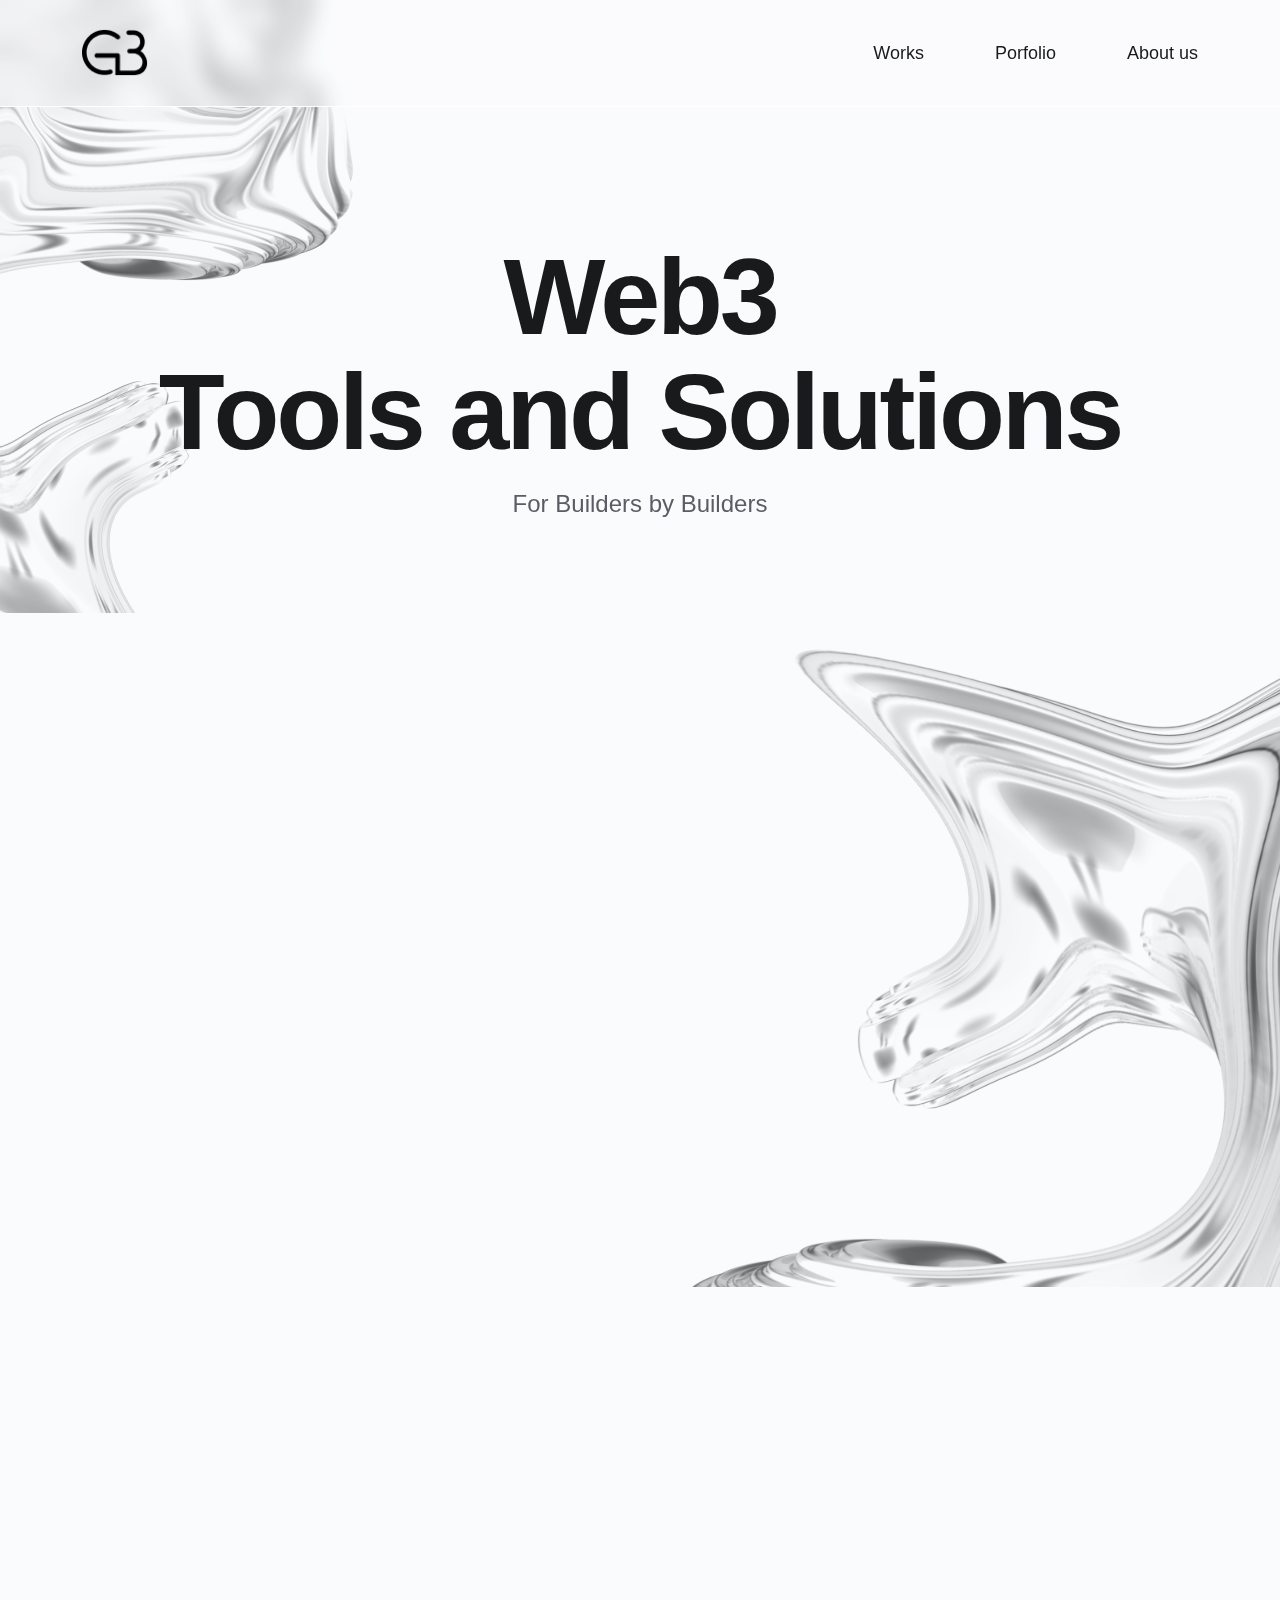
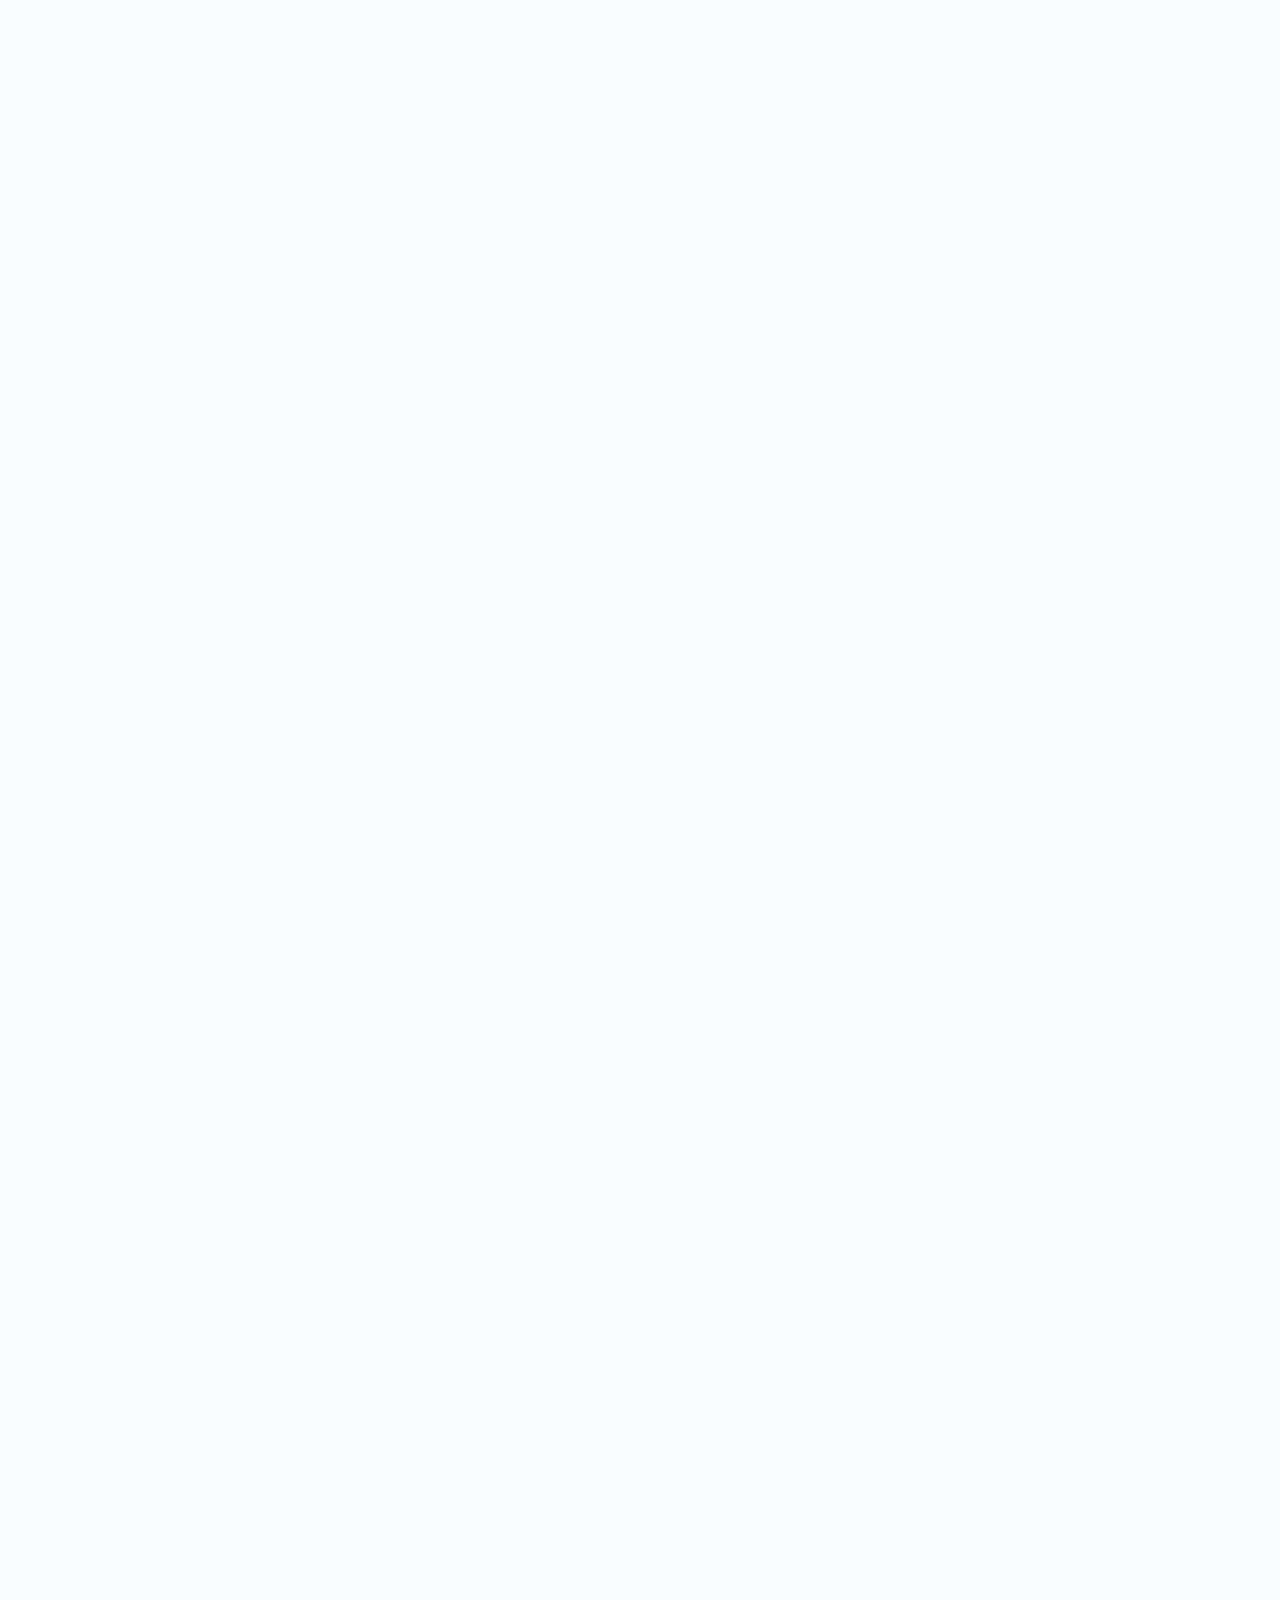
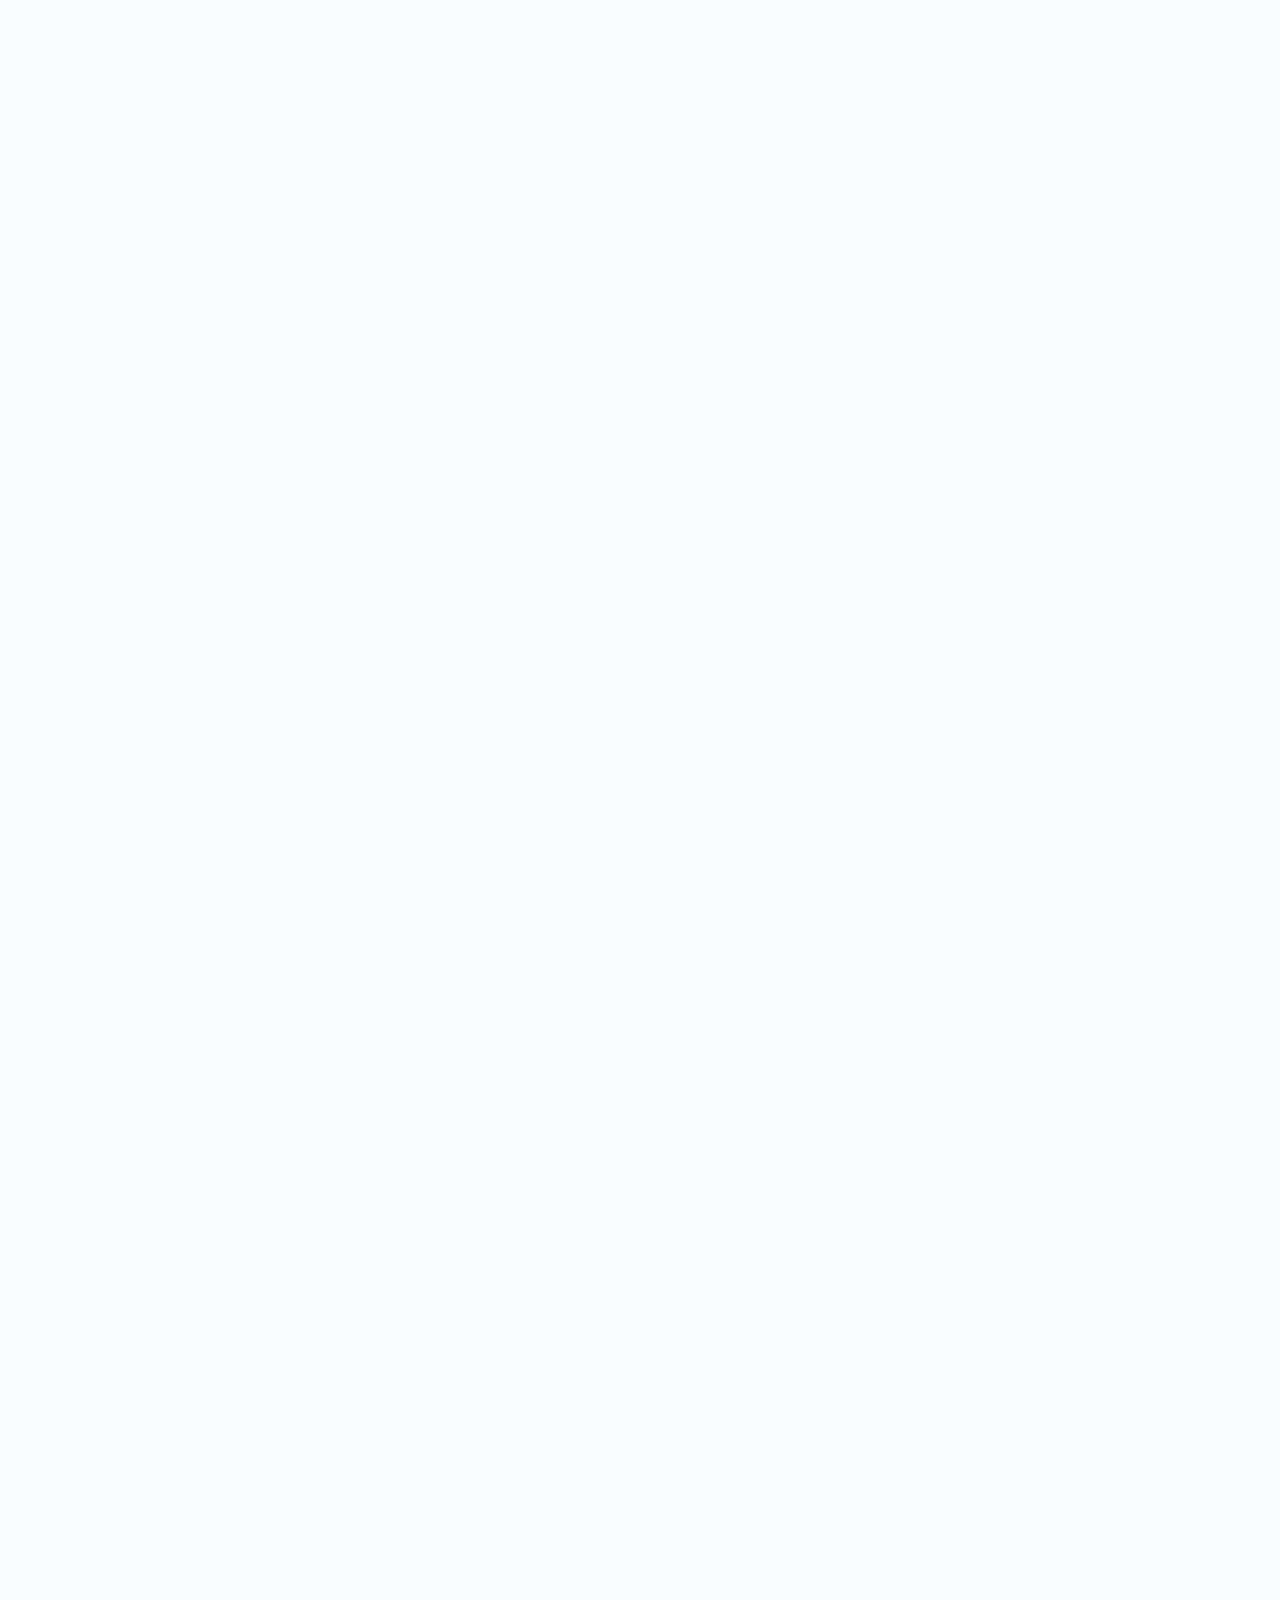
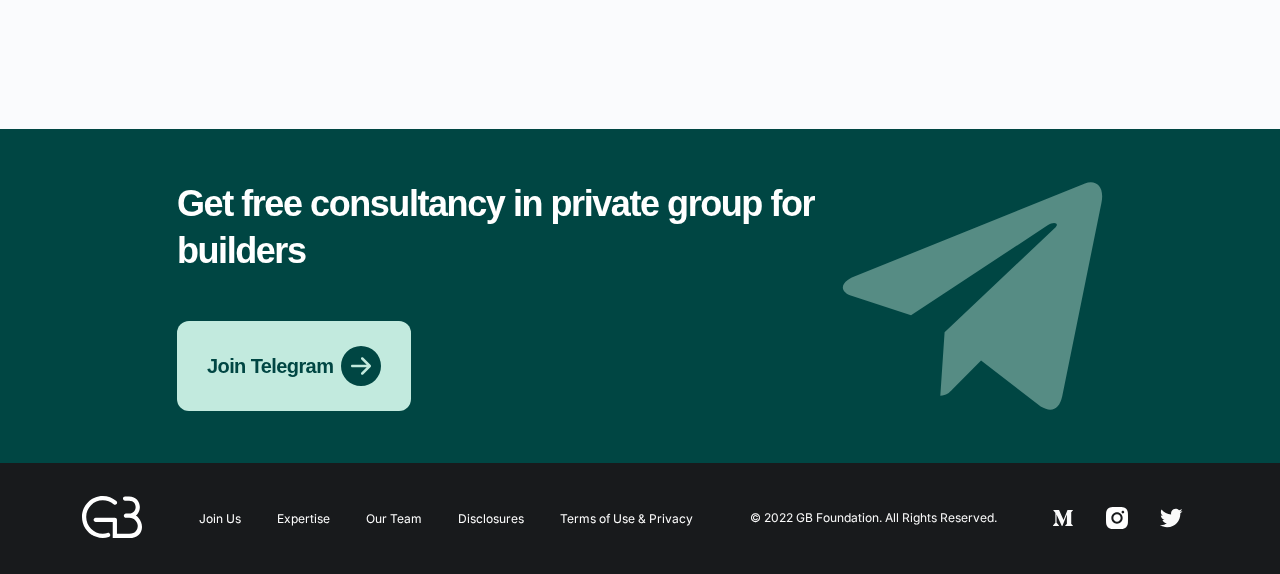
==== commit 3b9f0498: "fix content #2" ====
--- a/index.html
+++ b/index.html
@@ -18,21 +18,27 @@
     <!-- Schema.org for Google -->
     <meta content="GB Foundation" itemprop="name" />
     <meta
-      content="Genesis Builders is here to assist every type of enterprise, from the most promising start-ups to top brands and businesses in the world, with the next evolution of consumer behavior."
+      content="We support brand growth for our clients by pioneering new forms of
+      marketing strategies that utilize emerging technologies, leading a
+      new revolution in how business is done."
+      name="description"
       itemprop="description"
     />
     <meta
-      content="https://gb-foundation.vercel.app/opengraph.png"
+      content="https://gb-foundation.vercel.app/opengraph-2.jpg"
       itemprop="image"
     />
     <!-- Open Graph general (Facebook, Pinterest & Google+) -->
     <meta content="GB Foundation" name="og:title" />
     <meta
-      content="Genesis Builders is here to assist every type of enterprise, from the most promising start-ups to top brands and businesses in the world, with the next evolution of consumer behavior."
+      content="We support brand growth for our clients by pioneering new forms of
+      marketing strategies that utilize emerging technologies, leading a
+      new revolution in how business is done."
+      name="description"
       name="og:description"
     />
     <meta
-      content="https://gb-foundation.vercel.app/opengraph.png"
+      content="https://gb-foundation.vercel.app/opengraph-2.jpg"
       name="og:image"
     />
     <meta content="https://gb-foundation.vercel.app/" name="og:url" />
@@ -43,11 +49,14 @@
     <meta content="summary_large_image" name="twitter:card" />
     <meta content="GB Foundation" name="twitter:title" />
     <meta
-      content="Genesis Builders is here to assist every type of enterprise, from the most promising start-ups to top brands and businesses in the world, with the next evolution of consumer behavior."
+      content="We support brand growth for our clients by pioneering new forms of
+      marketing strategies that utilize emerging technologies, leading a
+      new revolution in how business is done."
+      name="description"
       name="twitter:description"
     />
     <meta
-      content="https://gb-foundation.vercel.app/opengraph.png"
+      content="https://gb-foundation.vercel.app/opengraph-2.jpg"
       name="twitter:image"
     />
     <meta content="401785937034606" name="fb:app_id" />
@@ -136,20 +145,21 @@
         <div class="gb-hp-story">
           <div class="container">
             <div class="gb-hp-story-title" data-aos="fade-up">
-              Genesis Builders is here to assist every type of enterprise, from
-              the most promising start-ups to top brands and businesses in the
-              world, with the next evolution of consumer behavior.
-            </div>
-            <div
-              class="gb-hp-story-body"
-              data-aos="fade-up"
-              data-aos-delay="100"
-            >
               Genesis Builders is here to support brand growth with customers
               via emerging technologies, marketing strategy, and beyond. We aim
               to empower our clients, to make success the norm, to rise above
               outdated limitations in order to achieve true success.
             </div>
+            <!-- <div
+              class="gb-hp-story-body"
+              data-aos="fade-up"
+              data-aos-delay="100"
+            >
+              Genesis Builders is here to support brand growth with customers
+              via emerging technologies, marketing strategy, and beyond. We aim
+              to empower our clients, to make success the norm, to rise above
+              outdated limitations in order to achieve true success.
+            </div> -->
           </div>
         </div>
 
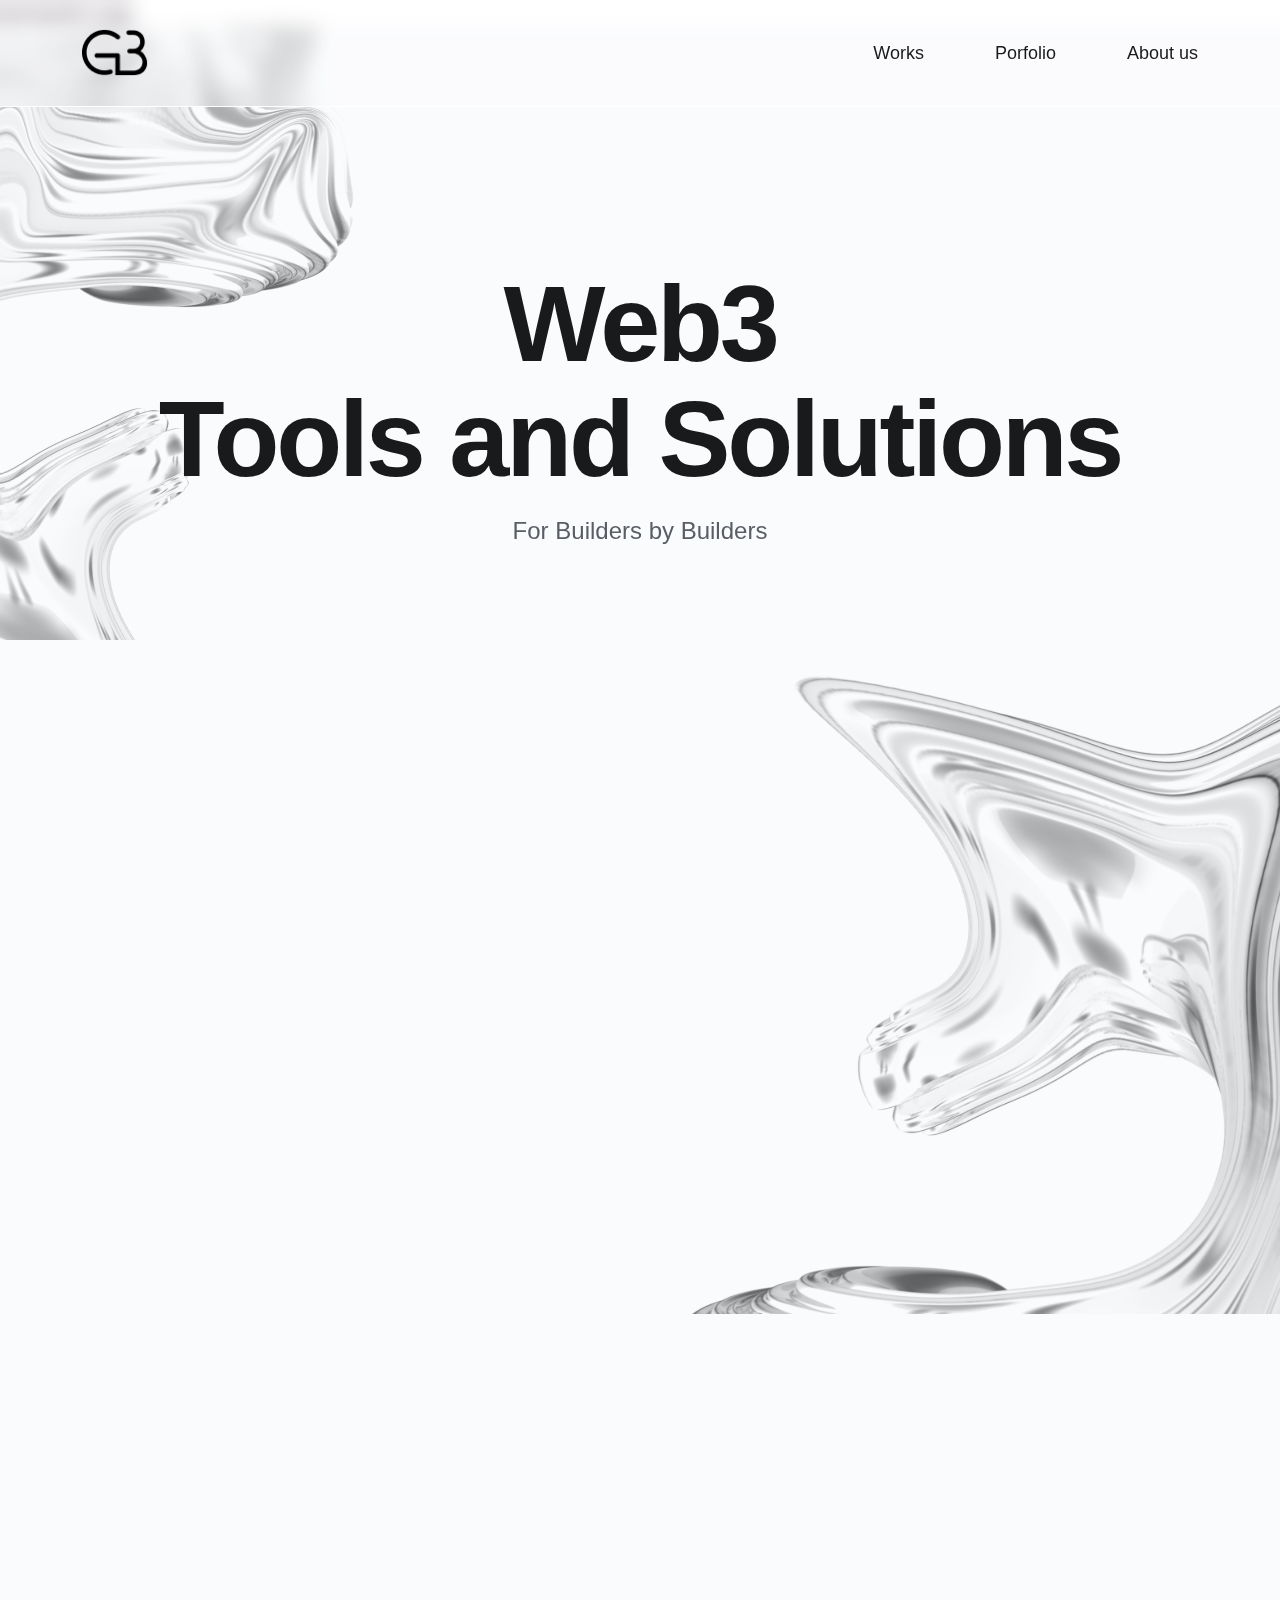
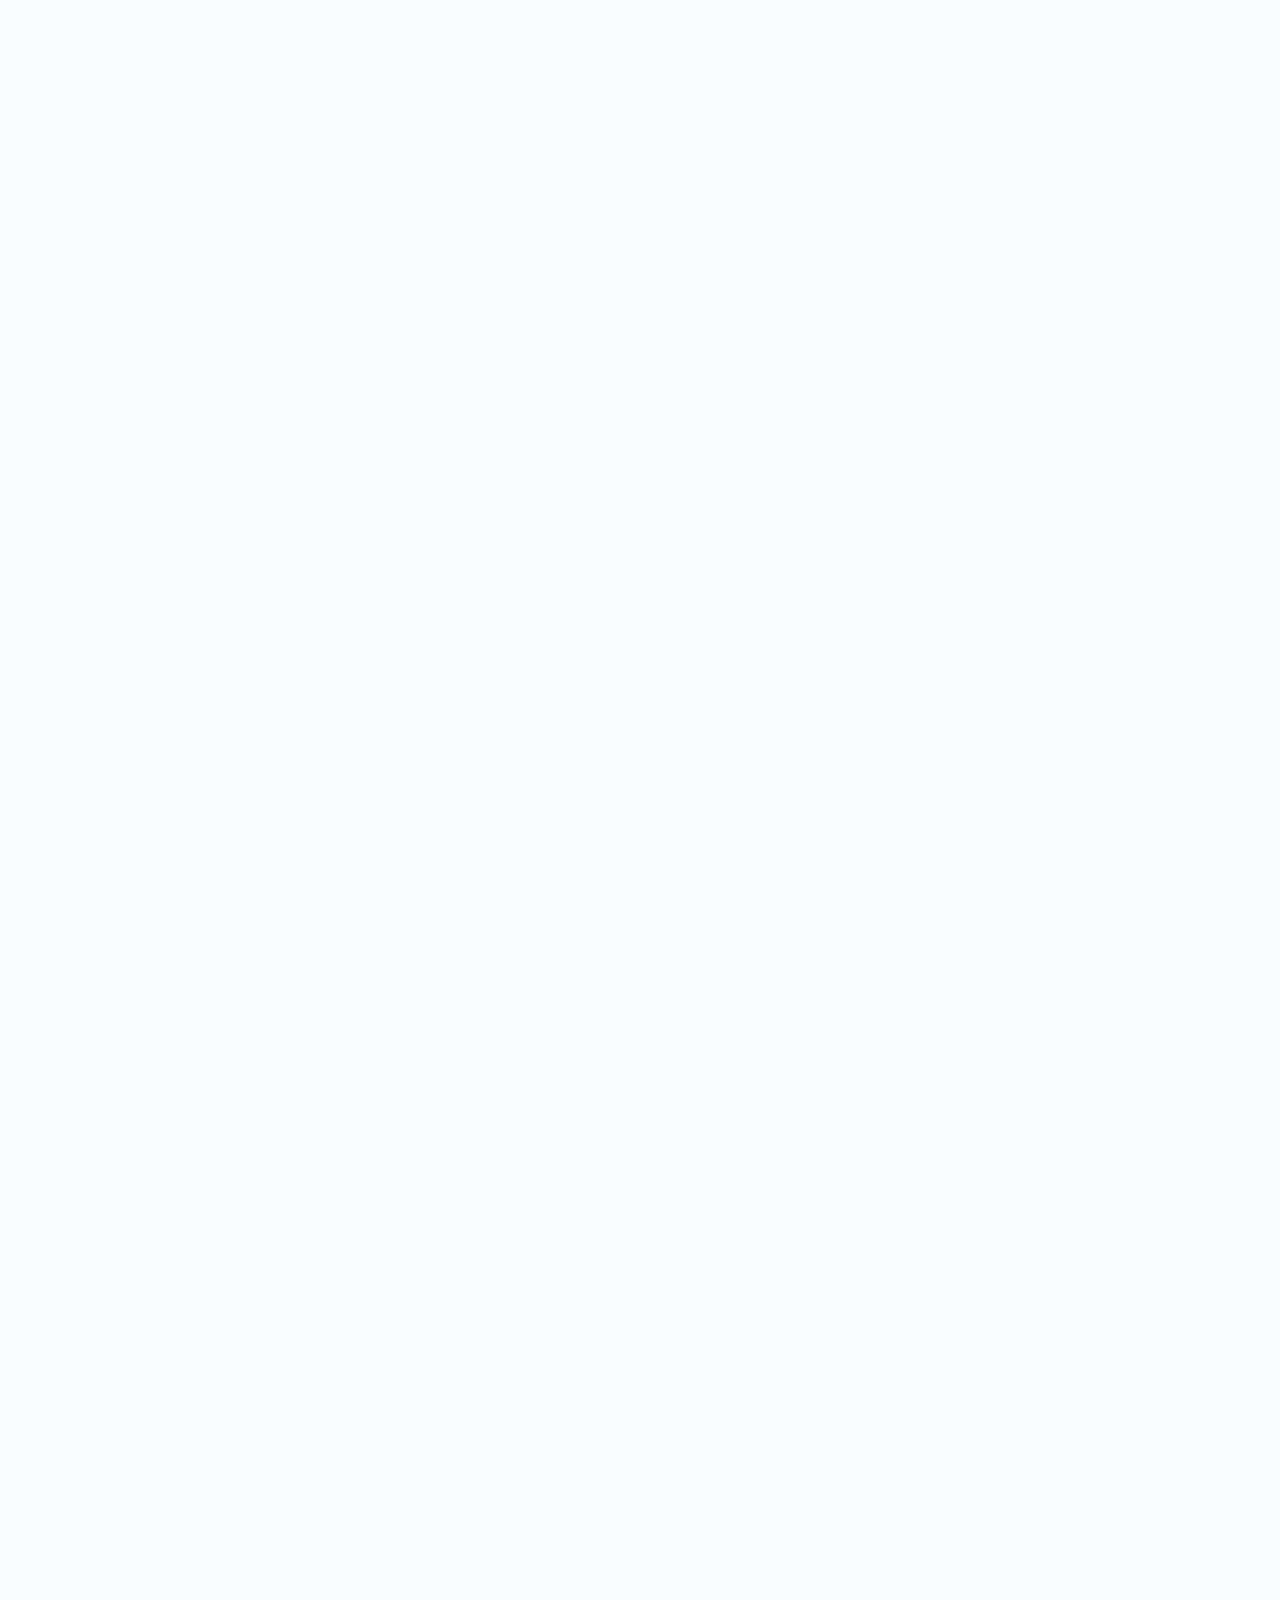
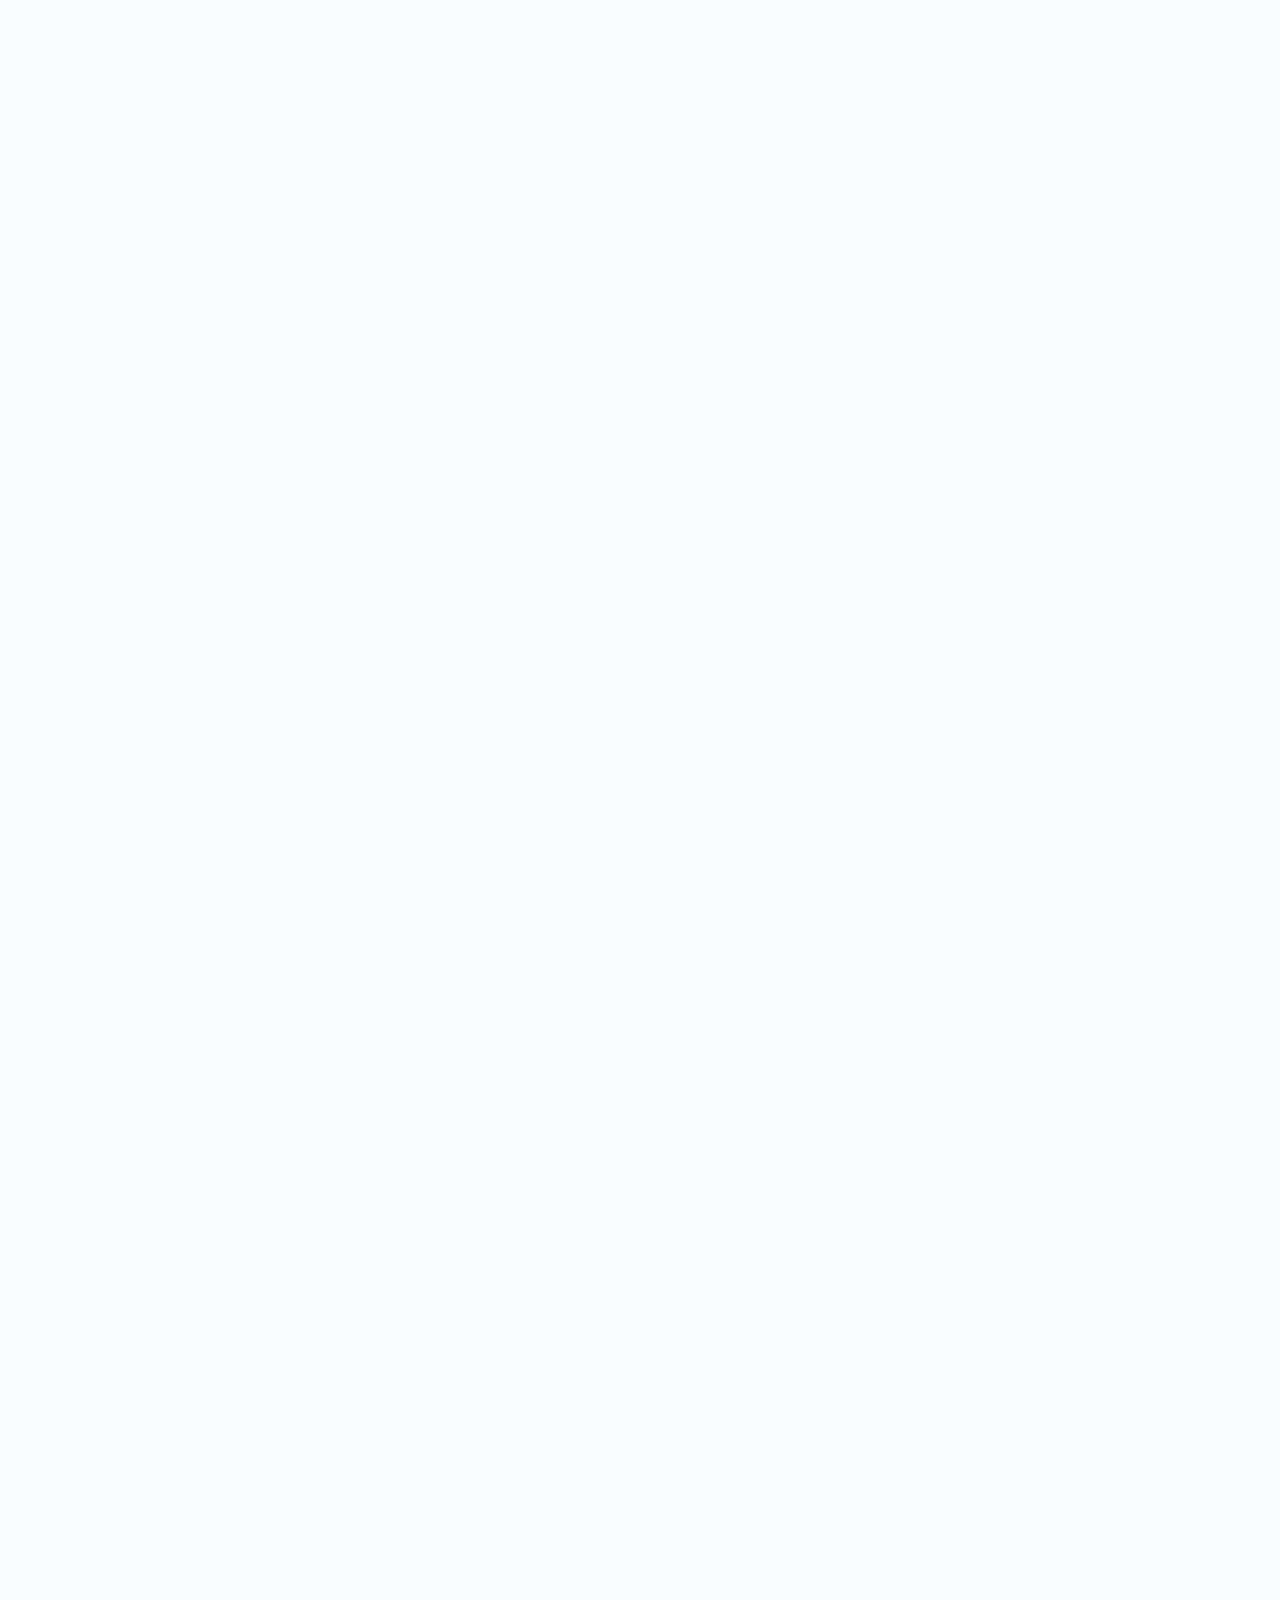
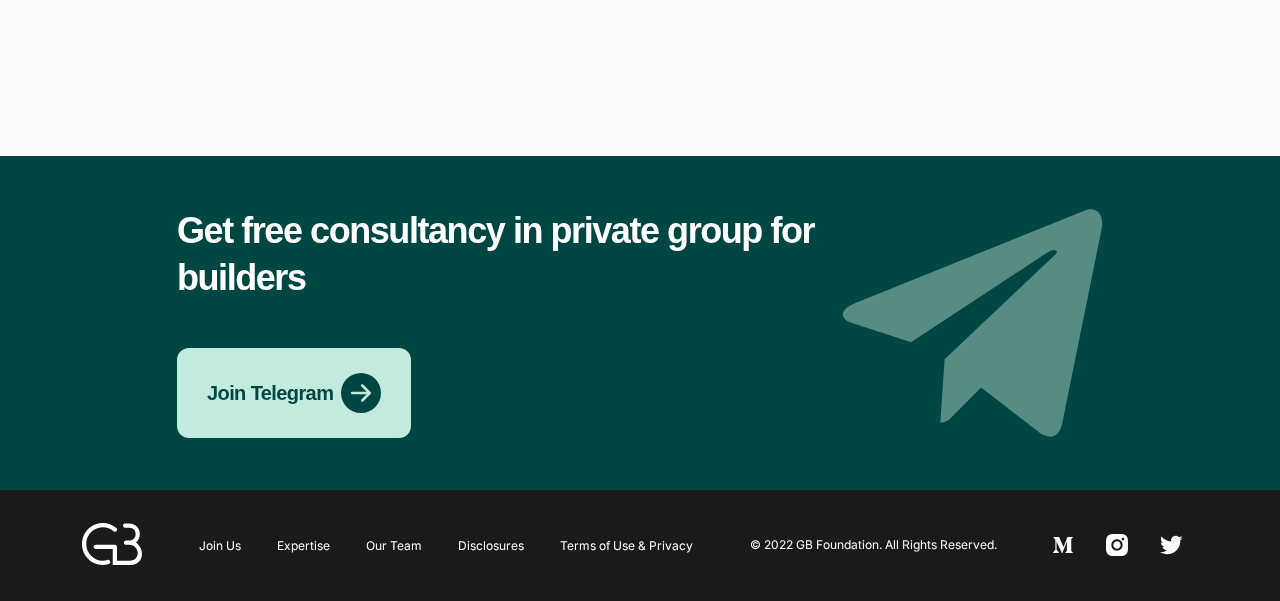
==== commit 85d52fe7: "fix meta" ====
--- a/index.html
+++ b/index.html
@@ -1,6 +1,6 @@
 <!DOCTYPE html>
 <html lang="en">
-  <head>
+  <head>opengraph-2.jpg
     <meta charset="utf-8" />
     <link href="favicon.ico" rel="icon" />
     <title>Web3 Tools and Solutions</title>
@@ -12,7 +12,7 @@
       name="description"
     />
     <meta
-      content="https://gb-foundation.vercel.app/opengraph-2.jpg"
+      content="https://i.ibb.co/71mmGD6/opengraph-2.jpg"
       name="image"
     />
     <!-- Schema.org for Google -->
@@ -25,7 +25,7 @@
       itemprop="description"
     />
     <meta
-      content="https://gb-foundation.vercel.app/opengraph-2.jpg"
+      content="https://i.ibb.co/71mmGD6/opengraph-2.jpg"
       itemprop="image"
     />
     <!-- Open Graph general (Facebook, Pinterest & Google+) -->
@@ -38,7 +38,7 @@
       name="og:description"
     />
     <meta
-      content="https://gb-foundation.vercel.app/opengraph-2.jpg"
+      content="https://i.ibb.co/71mmGD6/opengraph-2.jpg"
       name="og:image"
     />
     <meta content="https://gb-foundation.vercel.app/" name="og:url" />
@@ -56,7 +56,7 @@
       name="twitter:description"
     />
     <meta
-      content="https://gb-foundation.vercel.app/opengraph-2.jpg"
+      content="https://i.ibb.co/71mmGD6/opengraph-2.jpg"
       name="twitter:image"
     />
     <meta content="401785937034606" name="fb:app_id" />
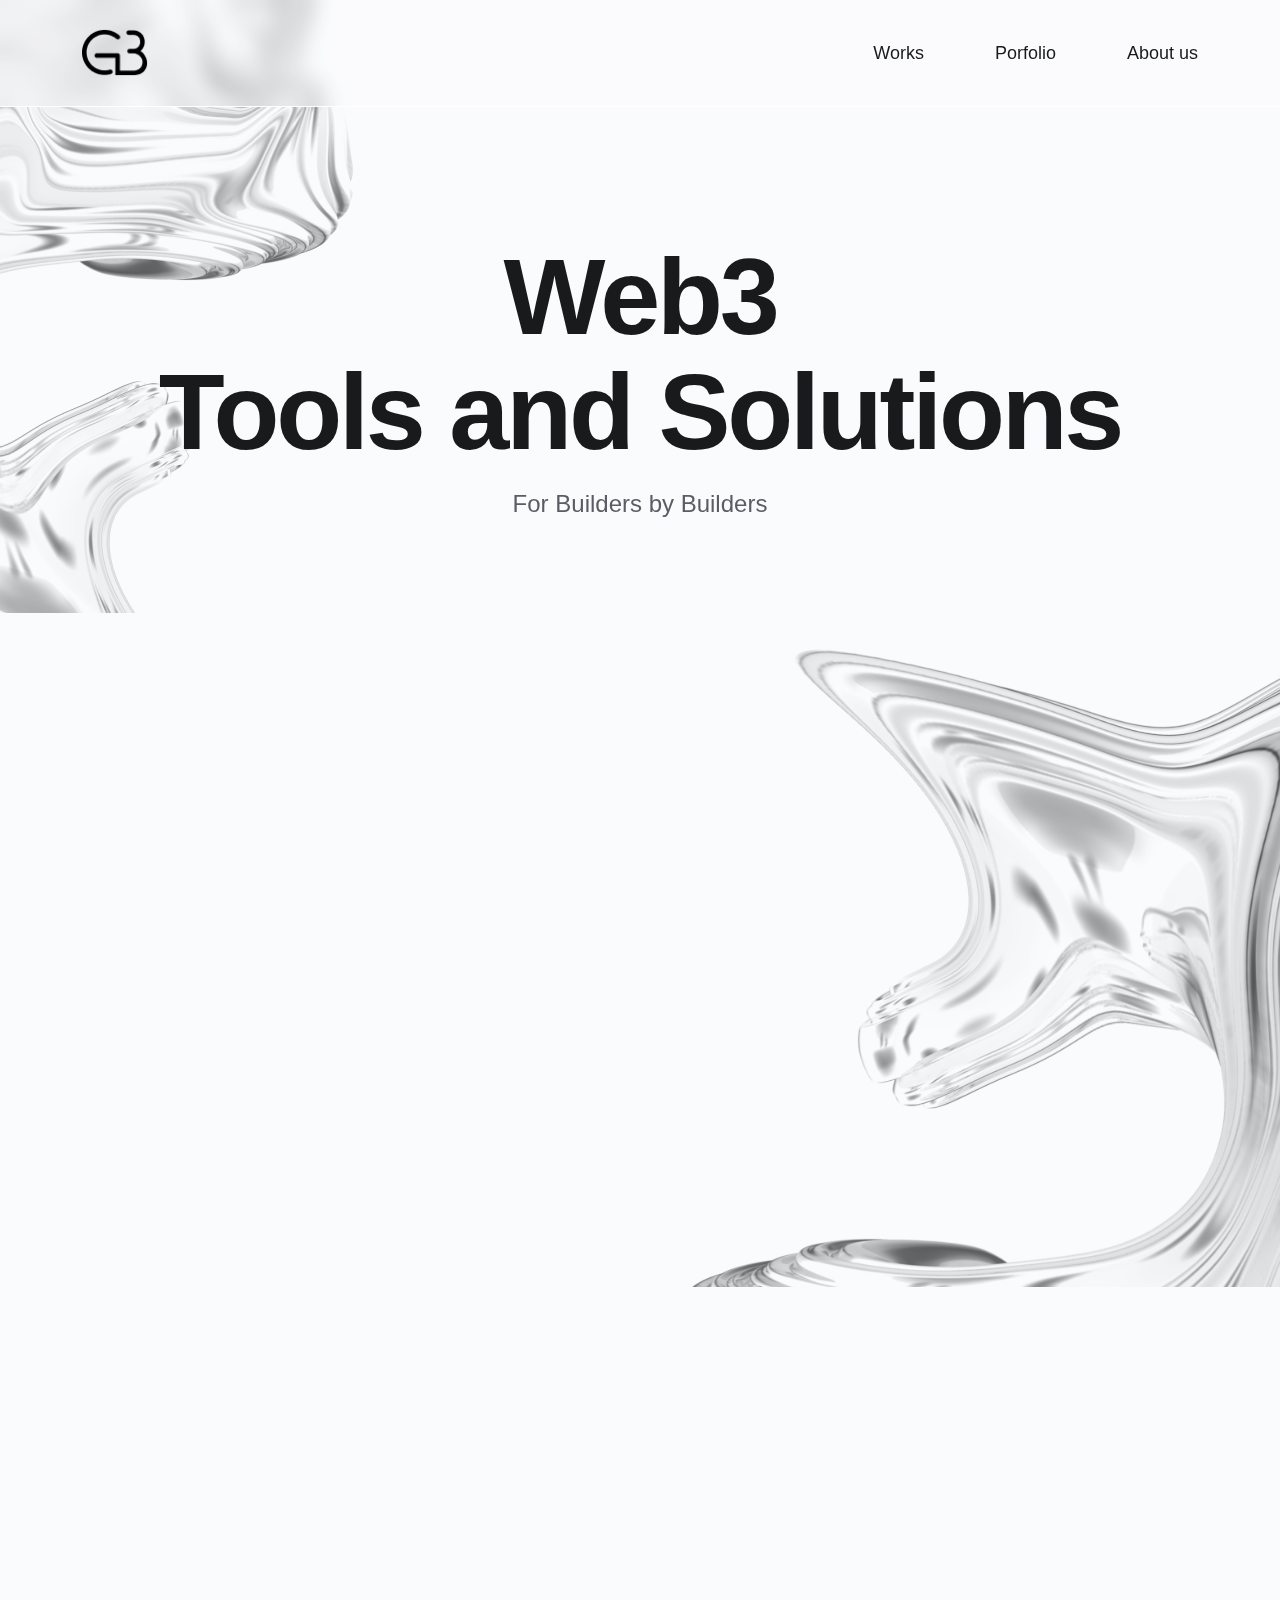
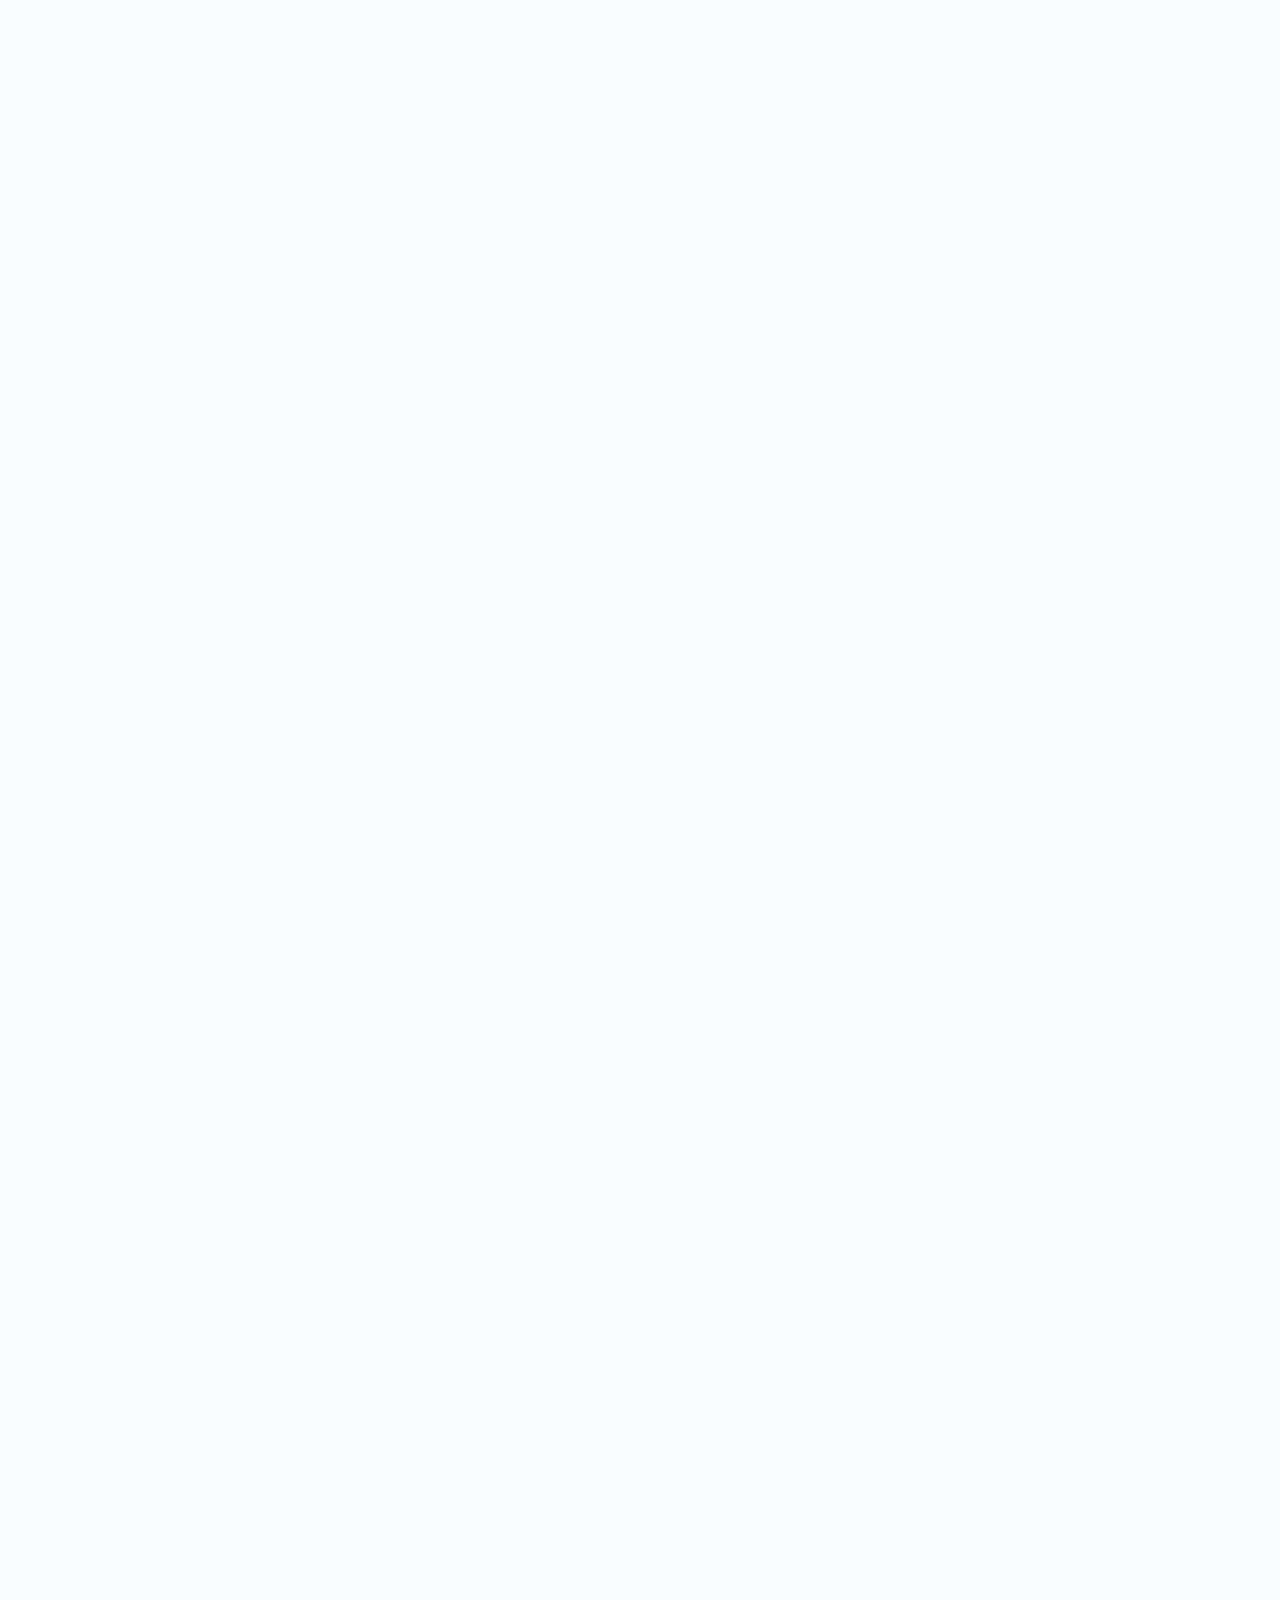
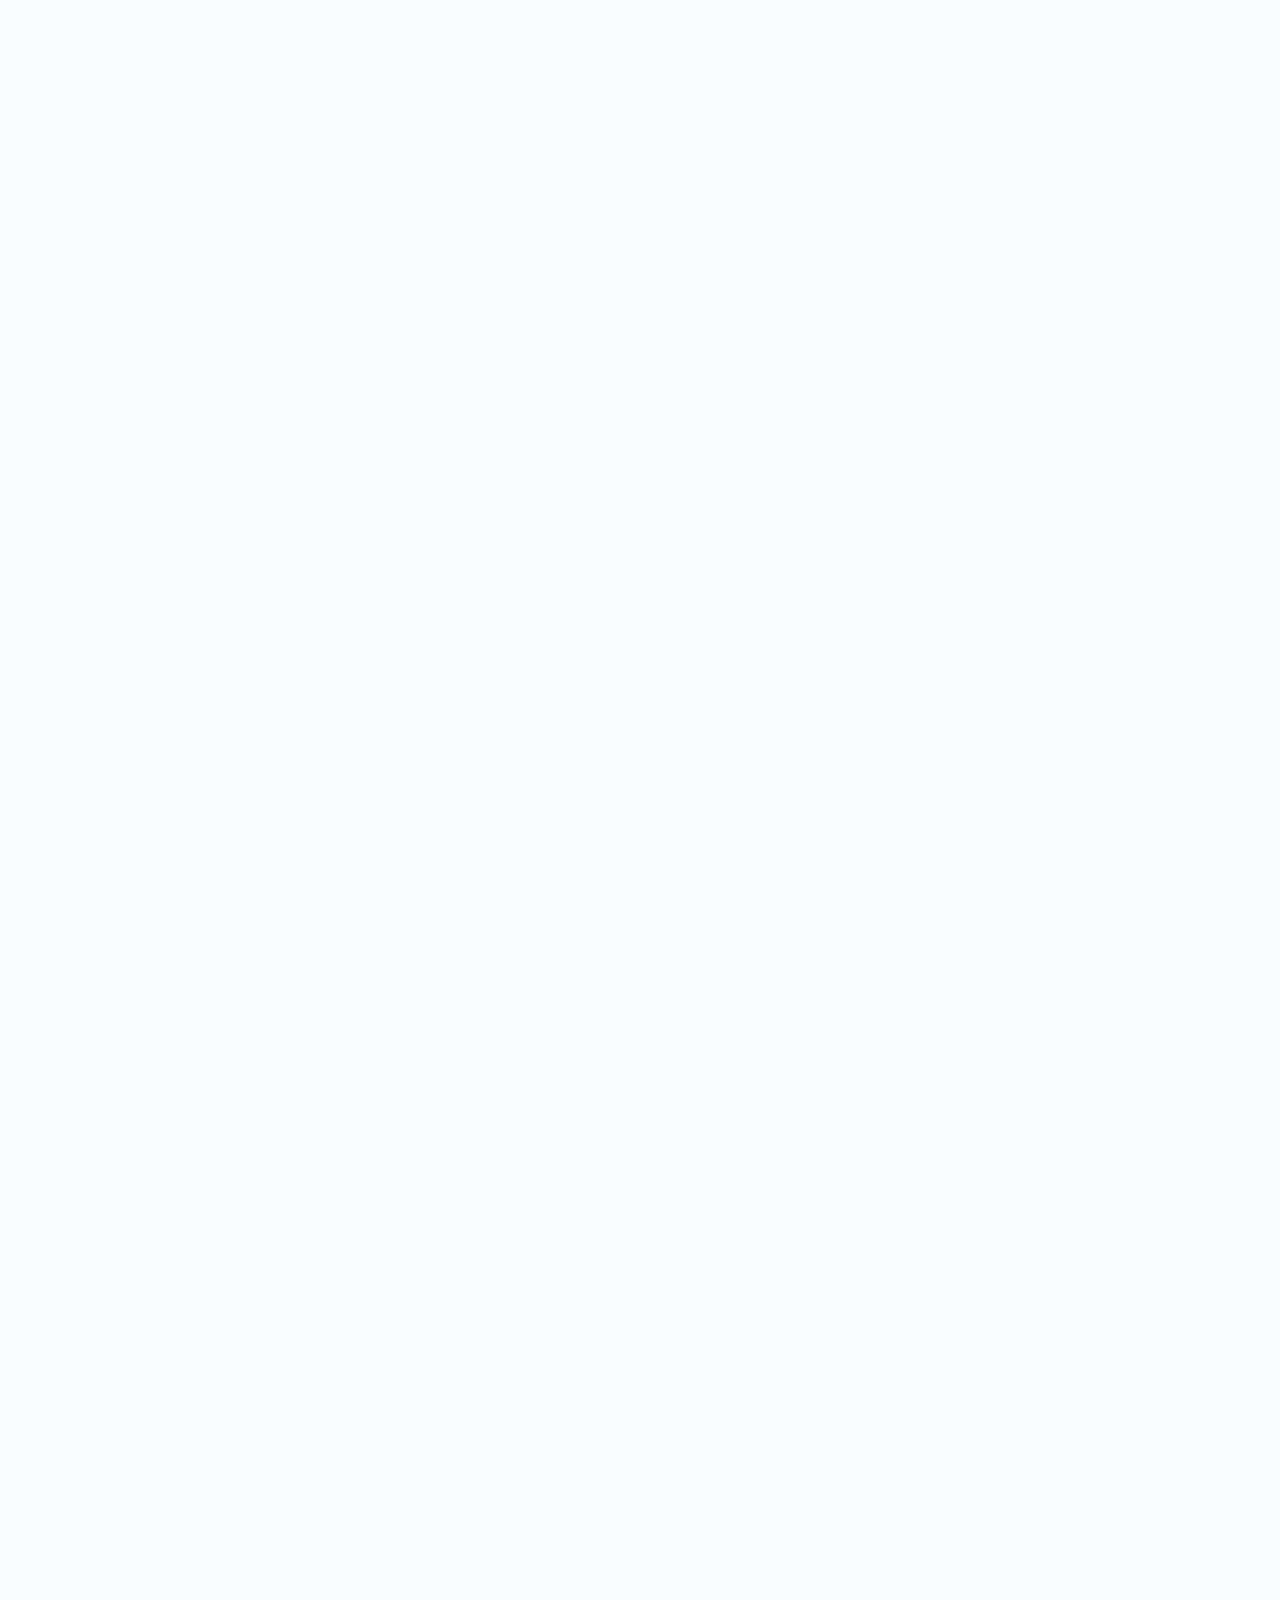
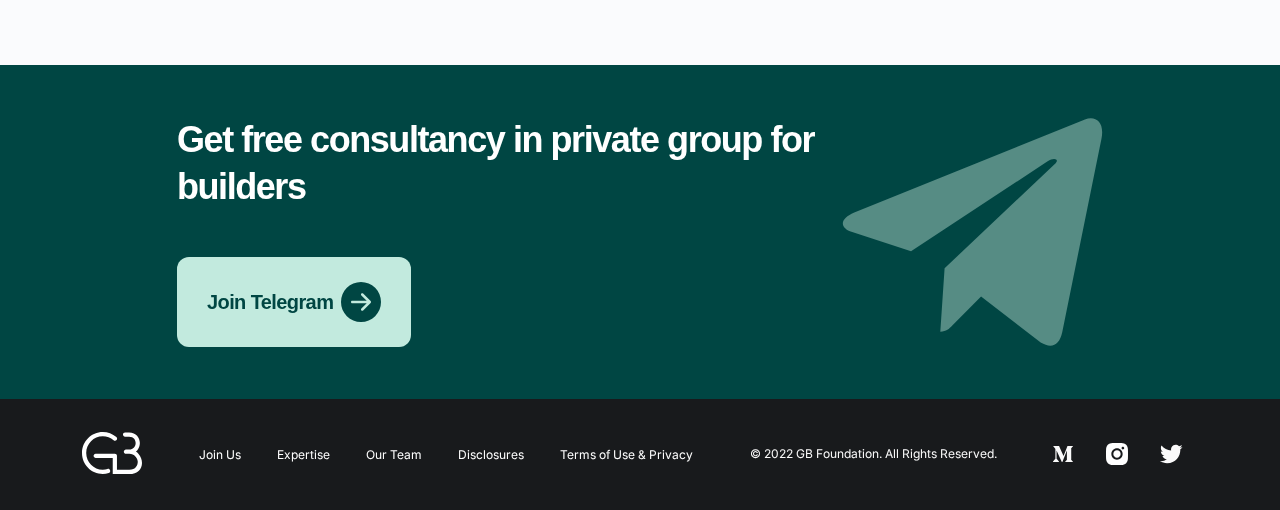
==== commit d309db01: "fix content verticals" ====
--- a/index.html
+++ b/index.html
@@ -1,6 +1,6 @@
 <!DOCTYPE html>
 <html lang="en">
-  <head>opengraph-2.jpg
+  <head>
     <meta charset="utf-8" />
     <link href="favicon.ico" rel="icon" />
     <title>Web3 Tools and Solutions</title>
@@ -192,9 +192,7 @@
               data-aos="fade-up"
               data-aos-delay="100"
             >
-              We support brand growth for our clients by pioneering new forms of
-              marketing strategies that utilize emerging technologies, leading a
-              new revolution in how business is done.
+            We provide faster, better solutions with an optimal cost for web3 builders
             </div>
             <div
               class="gb-hp-expertise-action"
